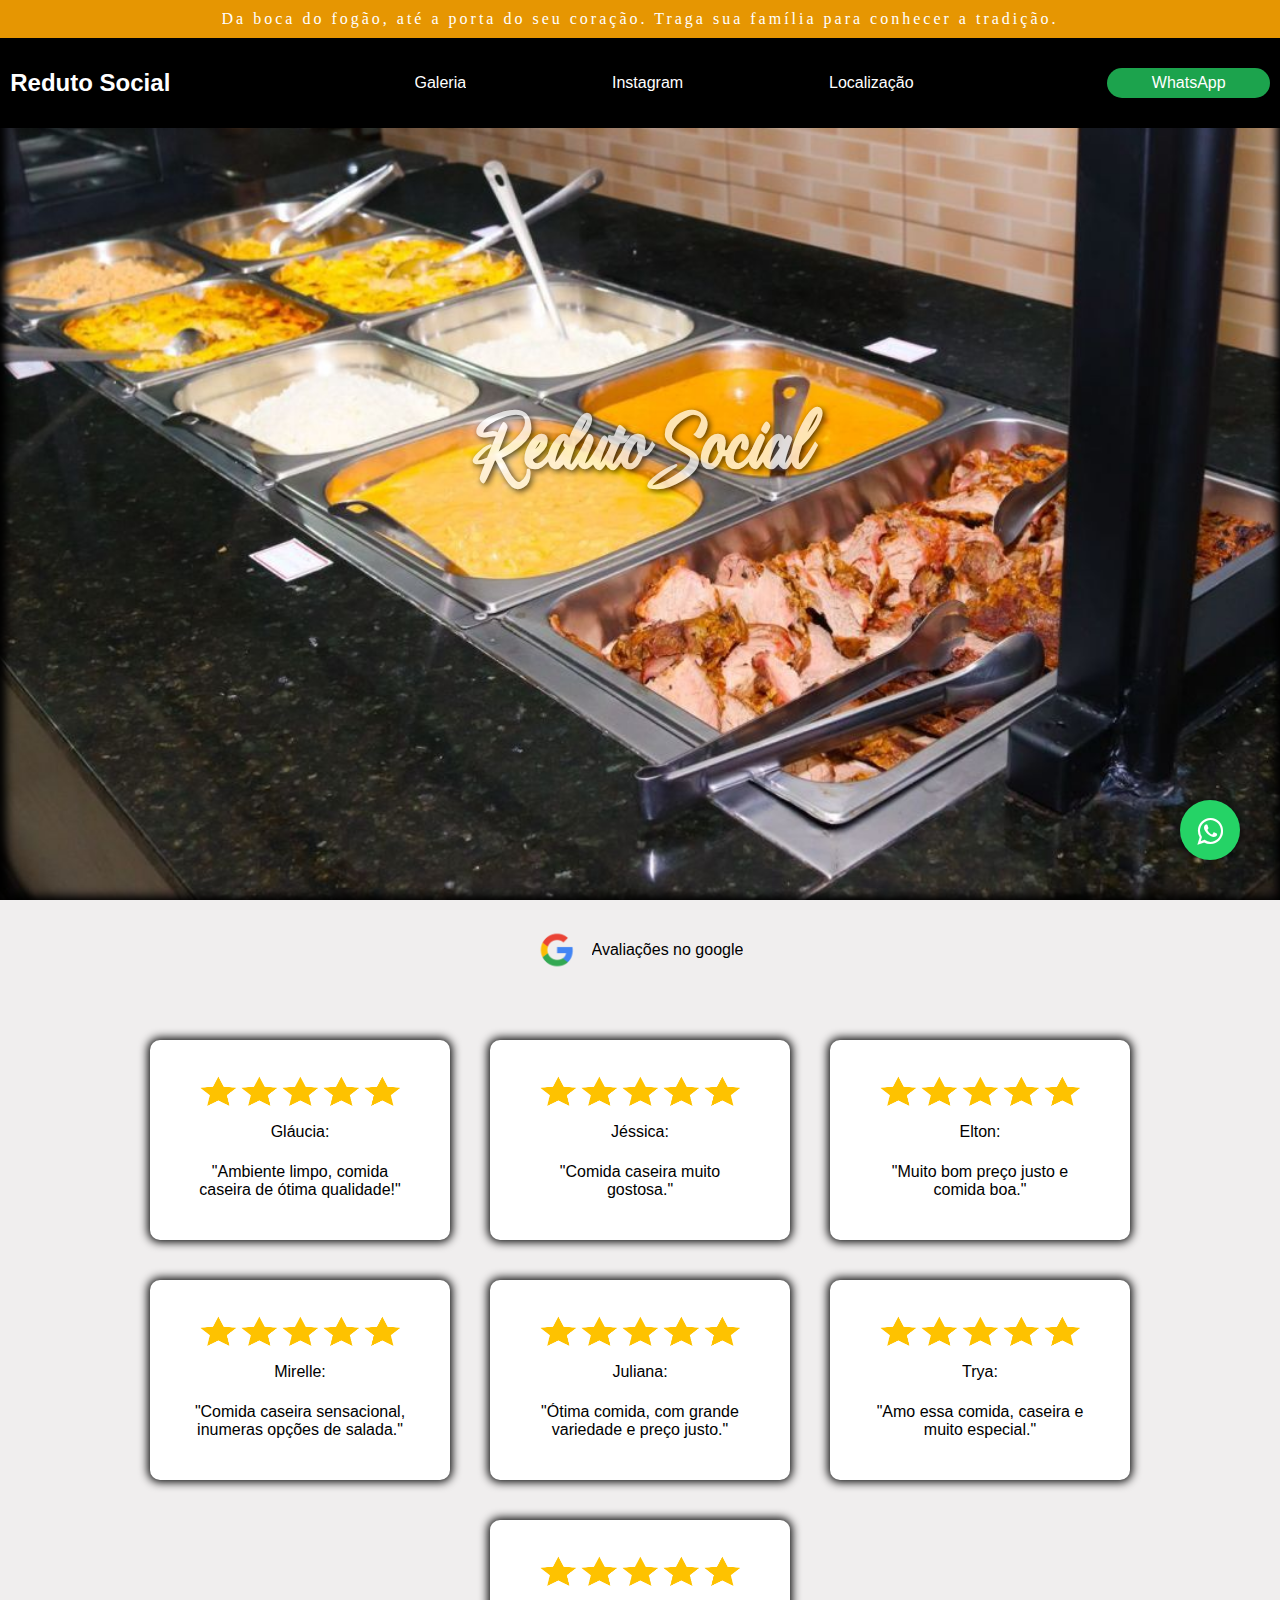
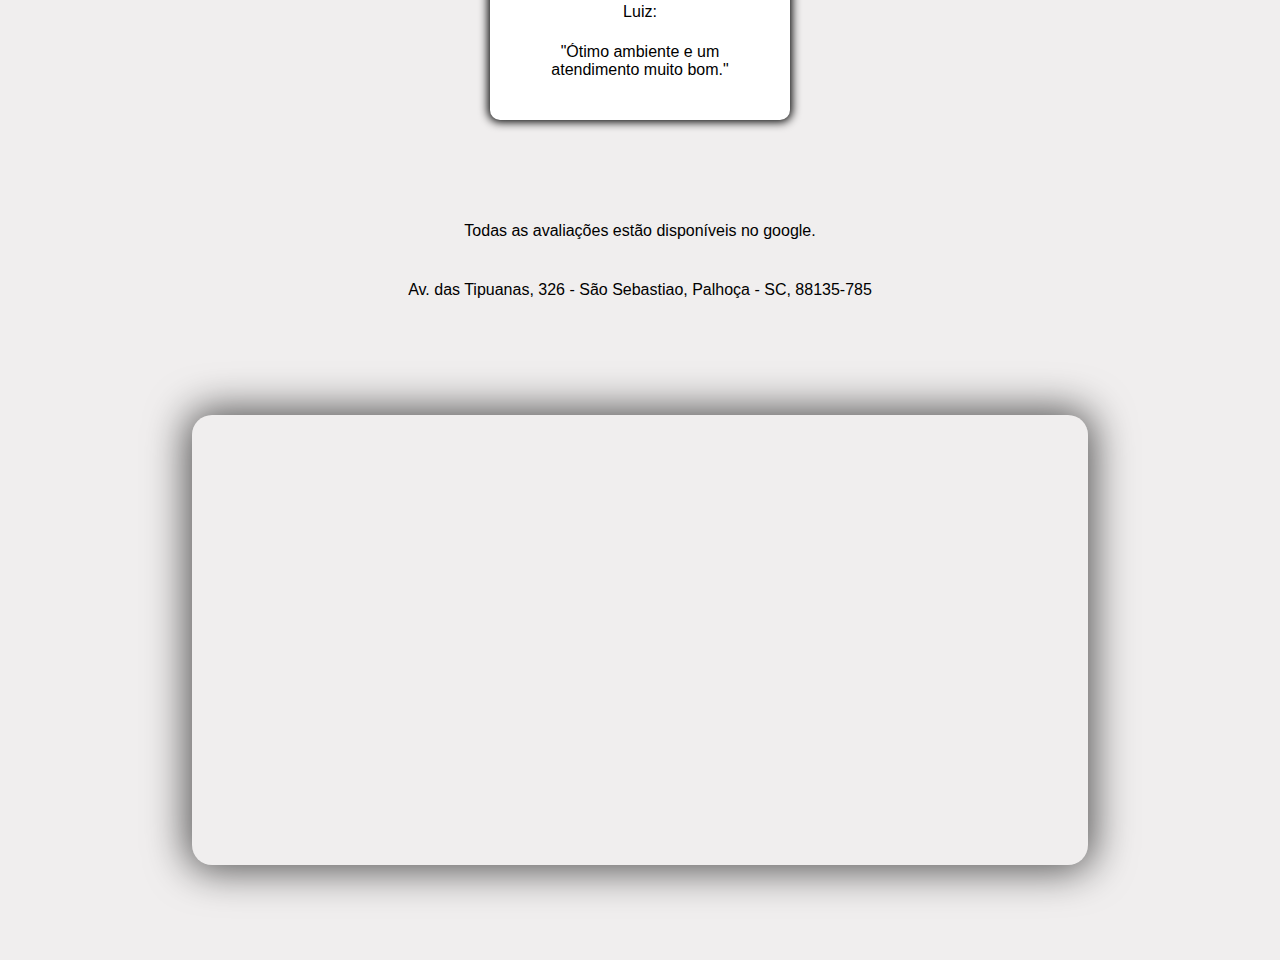
==== index.html @ 7470d426 "novas coisas e novos bugs" ====
<!DOCTYPE html>
<html>

<head>
  <meta charset='utf-8'>
  <meta http-equiv='X-UA-Compatible' content='IE=edge'>
  <title>Reduto Social</title>
  <meta name='viewport' content='width=device-width, initial-scale=1'>
  <link rel='stylesheet' type='text/css' media='screen' href='style.css'>
  <link rel="stylesheet" href="https://maxcdn.bootstrapcdn.com/font-awesome/4.5.0/css/font-awesome.min.css">
  <link rel="stylesheet" href="https://fontawesome.com/icons/bars?f=classic&s=solid">
  <link rel="icon" href="assets/img/iconReduto.svg">
</head>

<body>

  <header class="menu">
    <div class="slogan-menu">
      <h4>Da boca do fogão, até a porta do seu coração.
        Traga sua família para conhecer a tradição.</h4>
    </div>


    <div class="submenu">
      <div class="menu-titulo">
       
        <h2>Reduto Social</h2>
        
      </div>

    <div class="itens-submenu">
     

    
        <a href="galeria-html/galeria.html" target="_blank"> Galeria</a>
        <a href="https://www.instagram.com/redutosocial/" target="_blank">Instagram</a>
        <a href="#endereco">Localização</a>

        
      </div>
      <div class="menu-whatssap">

        <a href="https://wa.me/5548988147798?text=Ol%C3%A1,%20gostaria%20de%20tirar%20uma%20d%C3%BAvida!"
          target="_blank">WhatsApp</a>
      </div>
      <i class="button-mobile" onclick="abrirFechar()"><img class="iconmobile" src="assets/img/icon/openIcon.svg"/></i>
      
      
    </div>


  </header>

  <section class="principal">
    <div class="container">
      <div class="imagem img1">

      </div>
      <div class="imagem img2">

      </div>
      <div class="imagem img3">

      </div>
      <h1 class="titulo">Reduto Social</h1>
    </div>


  </section>

  <!-- 

  <section class="galeria">
    <span class="galeria-span">
      <p>Veja mais fotos do restaurante!</p>
      <a  target="_blank">Aprecie!</a>
    </span>
  </section> -->


  <section class="review-google">
    <div id="review-head">
      <img src="assets/img/google-png.png" />
      <p>Avaliações no google</p>
    </div>

    <div class="review-body">
      <div class="cards-review">
        <img src="assets/img/review-star.png" />
        <p>Gláucia:</p>
        <p>"Ambiente limpo, comida caseira de ótima qualidade!"</p>
      </div>
      <div class="cards-review ">
        <img src="assets/img/review-star.png" />
        <p>Jéssica:</p>
        <p>"Comida caseira muito gostosa."</p>
      </div>
      <div class="cards-review">
        <img src="assets/img/review-star.png" />
        <p>Elton:</p>
        <p>"Muito bom preço justo e comida boa."</p>
      </div>
      <div class="cards-review hide1">
        <img src="assets/img/review-star.png" />
        <p>Mirelle:</p>
        <p>"Comida caseira sensacional, inumeras opções de salada."</p>
      </div>
      <div class="cards-review hide1">
        <img src="assets/img/review-star.png" />
        <p>Juliana:</p>
        <p>"Ótima comida, com grande variedade e preço justo."</p>
      </div>
      <div class="cards-review hide1">
        <img src="assets/img/review-star.png" />
        <p>Trya:</p>
        <p>"Amo essa comida, caseira e muito especial."</p>
      </div>
      <div class="cards-review hide1">
        <img src="assets/img/review-star.png" />
        <p>Luiz:</p>
        <p>"Ótimo ambiente e um atendimento muito bom."</p>
      </div>


      <div class="final-text">
        <p>Todas as avaliações estão disponíveis no google.</p>
      </div>
    </div>


  </section>

  <section class="historia">
    <div>

    </div>
  </section>

  <section class="endereco" id="endereco">
    <div class="endereco-p">
      <p>
        Av. das Tipuanas, 326 - São Sebastiao, Palhoça - SC, 88135-785
      </p>
    </div>
    <div class="endereco-iframe">
      <iframe
        src="https://www.google.com/maps/embed?pb=!1m18!1m12!1m3!1d3534.414694293191!2d-48.6939512!3d-27.642638700000003!2m3!1f0!2f0!3f0!3m2!1i1024!2i768!4f13.1!3m3!1m2!1s0x95273518c581f595%3A0xc0bebc65e0d05183!2sReduto%20Social%20Restaurante!5e0!3m2!1spt-BR!2sbr!4v1718656804780!5m2!1spt-BR!2sbr"
        width="600" height="450" style="border:0;" allowfullscreen="" loading="lazy"
        referrerpolicy="no-referrer-when-downgrade"></iframe>
    </div>

  </section>


  <a href="https://wa.me/5548988147798?text=Ol%C3%A1,%20gostaria%20de%20tirar%20uma%20d%C3%BAvida!" class="float"
    target="_blank">
    <i class="fa fa-whatsapp my-float"></i>
  </a>

  <script src='script.js'></script>

</body>

</html>
---- style.css ----
* {
    padding: 0px;
    margin: 0px;
    list-style: none;
    text-decoration: none;
    font-family: Helvetica;
    box-sizing: border-box;
    /* overflow: hidden; */
    overflow-x: hidden;
}

@font-face {
    font-family: AntaraDistance;
    src: url(assets/font/aAntaraDistance.otf);
}

html {
    scroll-behavior: smooth;
}

a {
    text-decoration: none;
    color: white;
}

body {

    background-color: rgb(240, 238, 238);
}

/* MENU E OUTRAS COISAS DA PARTE SUPERIOR DO SITE */


.menu {
    animation: entrada1 350ms ease-in-out;
    width: 100%;
    display: flex;
    align-items: center;
    justify-content: center;
    align-content: center;
    flex-wrap: wrap;
    position: fixed;
    z-index: 100;
}



.menu>.slogan-menu {
    width: 100%;
    padding: 10px;
    text-align: center;
    background-color: rgb(230, 150, 2);
    display: flex;
    justify-content: center;
    z-index: 101;
}

.menu>.slogan-menu>h4 {
    color: white;
    font-family: 'Lucida Sans';
    font-weight: lighter;
    flex-wrap: nowrap;
    letter-spacing: 3px;
}

.menu>.submenu {
    display: flex;
    justify-content: space-between;
    width: 100%;
    align-items: center;
    color: white;
    padding: 15px 0;
    background-color: black;
}


.menu-titulo {
    display: flex;
    justify-content: center;
    align-items: center;
    flex-wrap: nowrap;
    width: 200px;
    z-index: 101;
    height: 60px;
    margin-right: 50px;
}

.itens-submenu>a {
    transition: 400ms;
    display: flex;
    /* justify-content: space-between; */
    margin: 0 -38px;
}

.itens-submenu>a:hover {
    transition: 400ms;
    color: rgb(230, 150, 2);
}

.itens-submenu {
    width: 60em;
    display: flex;
    align-items: center;
    justify-content: space-evenly;

}


li {
    cursor: pointer;
}

.menu-whatssap>a:hover {
    box-shadow: #25d366 0px 0px 10px;
    transition: 300ms ease-out;
}

.menu-whatssap > a {
    display: flex;
    justify-content: center;
    align-items: center;
    height: 30px;
    width: 400px;
    transition: 500ms ease-out;
    background-color: #1ca34d;
    border-radius: 20px;
}

.menu-whatssap {
    cursor: pointer;
    height: 60px;
    width: 200px;
    display: flex;
    justify-content: center;
    padding: 10px;
    align-items: center;
}


/* Parte mobile do nav-menu */
.button-mobile{
    display: none;
}

.mobile-list{
    display: none;
}

.mobile-titulo{
    display: none;
}


header {
    width: 100%;
    display: flex;
    align-items: center;
    justify-content: space-between;
    background-color: black;
} 



/* PARTE PRINCIPAL DE ENTRADA DO SITE*/
.imagem {
    box-shadow: inset 1px 1px 10px 5px black;
    display: inline;
    animation: alterar 16s infinite ease;
    background-repeat: no-repeat;
    background-size: cover;
    width: 100vw;
    height: 100%;
}

.img1 {

    background-image: url("assets/img/restaurantefoto2/fotofundo3.jpg");
}


.img2 {


    background-image: url("assets/img/restaurantefoto1/fotofundo2.jpg");
}


.img3 {


    background-image: url("assets/img/restaurantefoto1/fotofundo3.jpg");
}

.titulo {
    opacity: 0.7;
    filter: blur(0.70px);
    text-shadow: 2px 2px 6px black;
    font-size: 85px;
    color: white;
    width: 100%;
    align-items: center;
    position: absolute;
    display: flex;
    justify-content: center;
    height: 100vh;
    z-index: 1;
    font-family: AntaraDistance;
}

.principal {
    overflow: hidden;
    animation: entrada1 400ms ease;
    width: 600%;
    height: 100vh;
}

.container {
    overflow: hidden;
    display: flex;
    width: 100%;
    height: 100%;
}

/* PARTE DE AVALIACAO DO GOOGLE */
#review-head {
    height: 100px;
    width: 100vw;
    display: flex;
    justify-content: center;
    align-items: center;
}

#review-head>img {
    margin-right: 15px;
    width: 40px;
    height: 40px;
}


.cards-review {
    align-items: center;
    justify-content: center;
    display: flex;
    flex-wrap: wrap;
    width: 300px;
    height: 200px;
    font-family: 'Lucida Sans';
    border-radius: 10px;
    padding: 30px;
    box-shadow: 0px 0px 10px 2px black;
    margin: 20px;
    overflow-y: hidden;
    background-color: white;
}

.cards-review>p {
    text-align: center;
    display: flex;
    align-items: center;
    justify-content: center;
    align-content: center;
    margin: 5px;
}

.cards-review>img {

    width: 200px;
    height: 30px;
    display: block;
}

.review-body {
    overflow-y: hidden;
    width: 100vw;
    padding: 20px;
    height: 100%;
    display: flex;
    font-weight: lighter;
    flex: 1 1 200px;
    flex-wrap: wrap;
    justify-content: center;
    align-items: center;
}

.review-google {
    overflow-y: hidden;
    display: flex;
    animation: entrada1 350ms ease-in;
    width: 100vw;
    height: 100%;
    flex-wrap: wrap;
}


.final-text {
    display: flex;
    width: 100%;
    height: 100px;
    position: relative;
    justify-content: center;
    align-items: end;
}


/* sessão da galeria de fotos */

.galeria {
    animation: entrada1 350ms ease-in;
    width: 100%;
    height: 400px;
    display: flex;
    justify-items: center;
    align-items: center;

}

.galeria-span {
    display: grid;
    justify-content: center;
    align-items: center;
    align-content: center;
    width: 100%;
    height: 100px;
}

.galeria-span>a {
    display: flex;
    justify-content: center;
    background-color: orange;
    border-radius: 20px;
    width: 130px;
    height: 35px;
    top: 10px;
    left: 50px;
    position: relative;
    align-items: center;
    text-decoration: none;
    outline: 0;
    color: white;
    transition: 700ms;
    font-size: 22px;
}

.galeria-span>a:hover {
    transition: 400ms;
    box-shadow: 2px 2px 5px 1px black;

}

/* Endereço do site */


.endereco {
    animation: entrada1 350ms ease-in;
    overflow-y: hidden;
    width: 100vw;
    height: 700px;
    display: flex;
    justify-content: center;
    align-items: center;
    flex-wrap: wrap;
}

.endereco-iframe {
    display: flex;
    width: 100%;
    height: 600px;
    justify-content: center;
    align-items: center;
}

.endereco-iframe>iframe {
    width: 70%;

    box-shadow: 0px 0px 40px 5px rgba(0, 0, 0, 0.664);
    border-radius: 20px;
}

/* Botão whatsapp para redirecionar */

.float {
    position: fixed;
    width: 60px;
    height: 60px;
    bottom: 40px;
    right: 40px;
    background-color: #25d366;
    color: #FFFF;
    border-radius: 50px;
    text-align: center;
    font-size: 30px;
    box-shadow: 2px 2px 8px #00000085;
    z-index: 10;
    transition: 600ms;
}

.my-float {
    margin-top: 16px;
}

.float:hover {
    transition: 400ms;
    transform: scale(1.10);
    box-shadow: 2px 2px 4px 1px #1ca34d;
}

/* ANIMACAO DE ENTRADA DO SITE */
@keyframes entrada1 {
    0% {
        transform: translateY(90px);
        opacity: 0;
    }

    100% {
        transform: translateY(0px);
        opacity: 1;
    }
}


@keyframes alterar {
    25% {
        transform: translateX(0);
    }

    30% {
        transform: translateX(-100%);
    }

    50% {
        transform: translateX(-100%);
    }

    55% {
        transform: translateX(-200%);
    }

    75% {
        transform: translateX(-200%);
    }

    80% {
        transform: translateX(0);
    }

    100% {
        transform: translateX(0);
    }
}

@media screen and (min-width: 1350px) {
    .principal {

        width: 100%;
        height: 500px;
        position: relative;
    }

    .container {
        box-shadow: inset 1px 1px 10px 5px black;
        display: flex;
        height: 500px;
        width: 100%;
        position: relative;

    }


    .imagem {
        box-shadow: inset 0px 0px 0px 0px black;
        width: 100%;
        animation: alterar 0s infinite ease;
        background-size: auto;
        height: 300%;
    }

    .titulo {
        font-family: AntaraDistance;
        height: 500px;
        width: 100%;
        font-size: 100px;
        position: absolute;
        align-items: center;
        display: flex;
        justify-content: center;


    }
}


@media screen and (max-width: 768px) {

    .menu-titulo {
        width: 100%
    }

    .button-mobile{
        display: block;
        background-color: black;
    

    }
    .hide1 {
        display: none;
    }

    .itens-submenu{
        flex-direction: column;
        align-items: center;
        justify-content: center;
        width: 80%;
        height: 100vh;
        position: fixed;
        bottom: 0;
        right: -300%;
        z-index: 100;
        background-color: black;
        transition: all 0.4s ease-out;
        box-shadow: 0 0 20px black;
    }
    

    .itens-submenu > a{
        margin: 40px 0;
        align-items: center;
        width: 100%;
        justify-content: center;
        font-size: 20px;
    }
    .button-mobile{
        z-index: 101;
    }
    .mobile-titulo{
        margin-bottom: 100px;

        display: flex;
    }
    .open{ 
        right: 0;
        display: flex;
    }


    .titulo{
        font-size: 80px;
        height: 125%;
        width: 100%;
        
    }

}
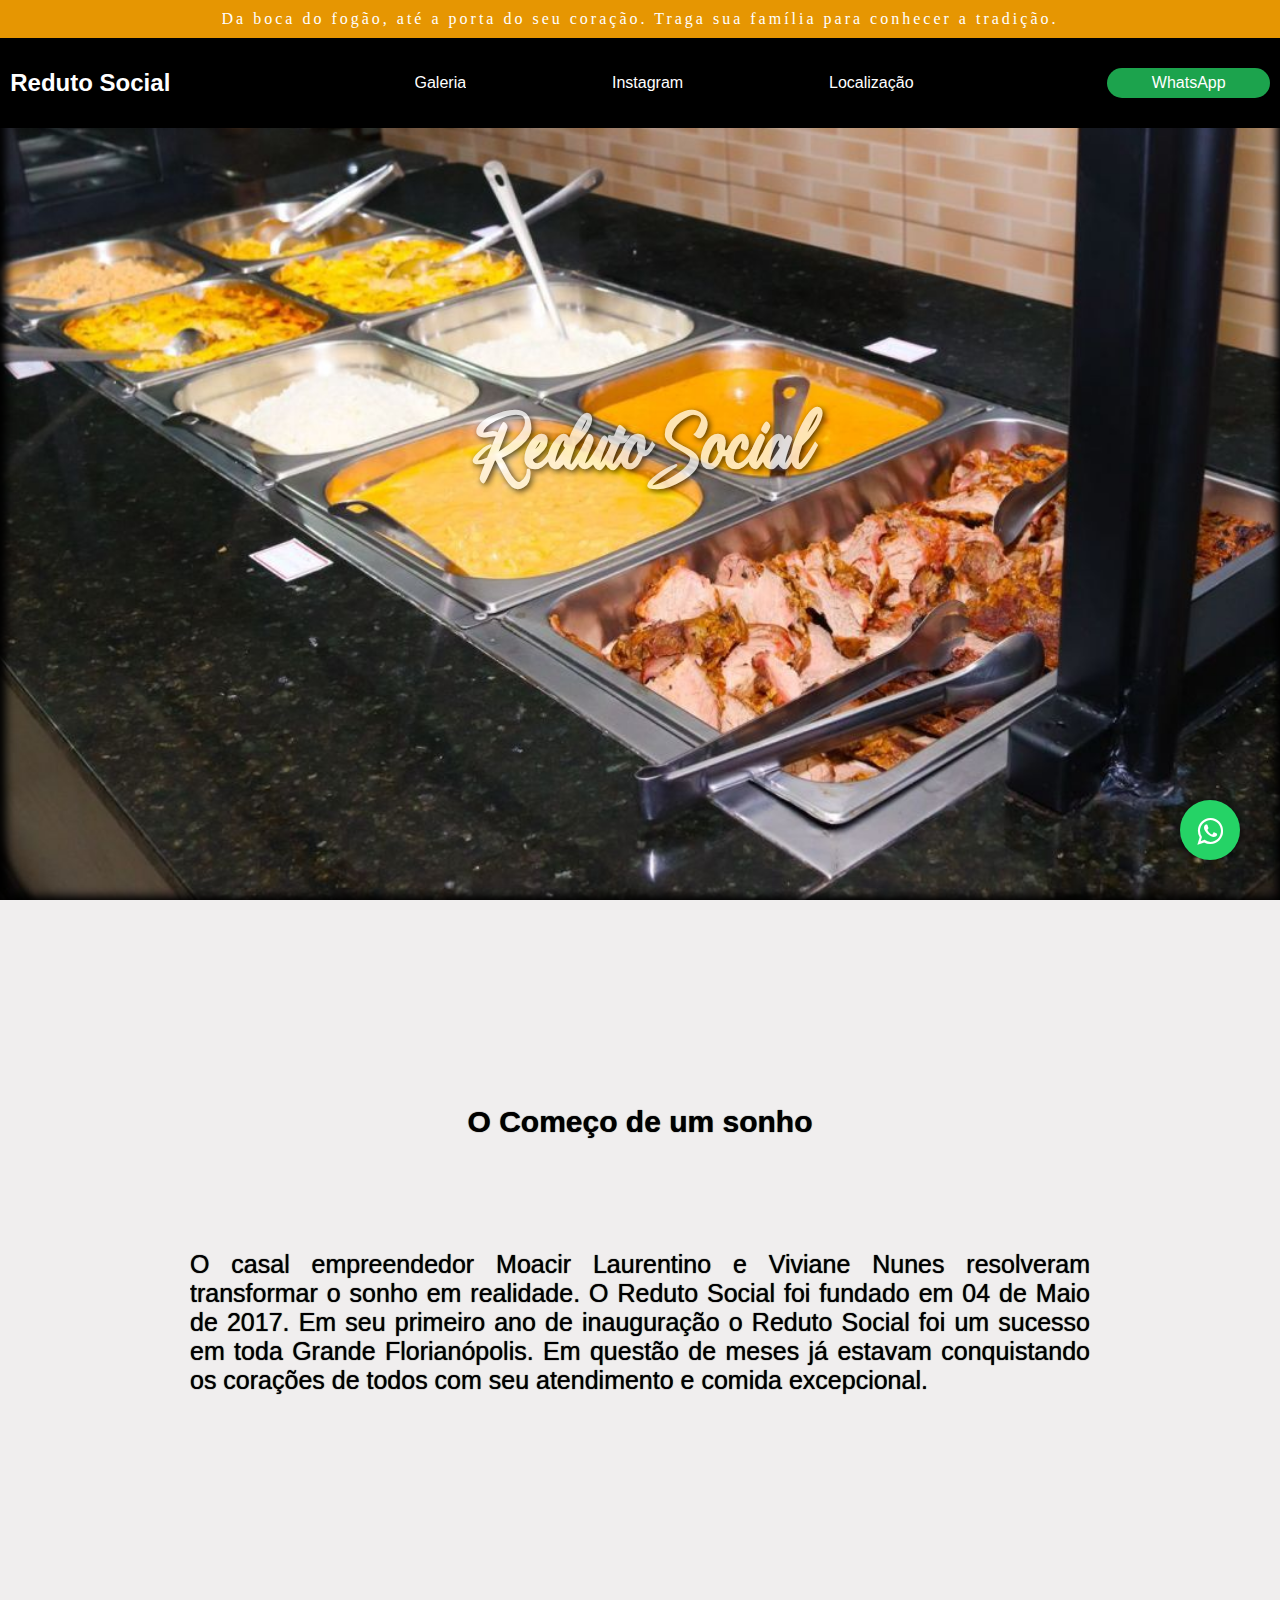
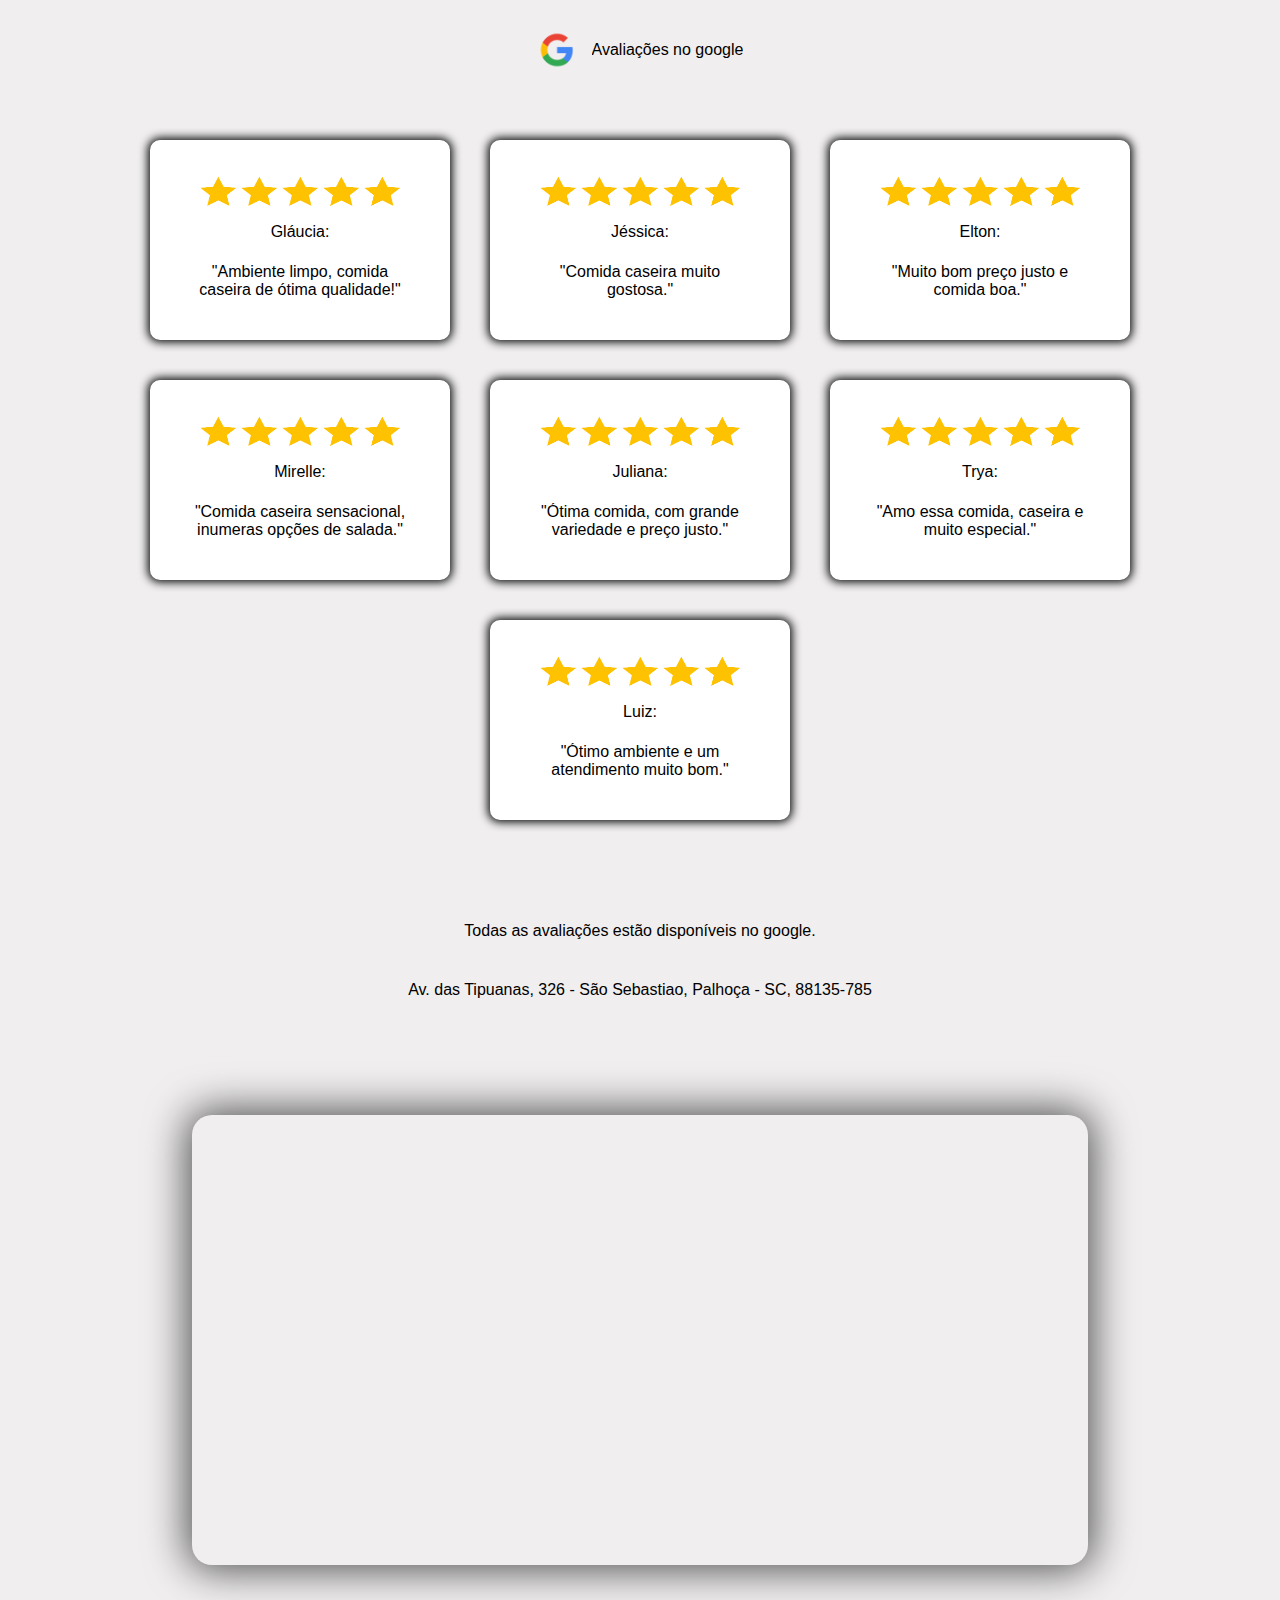
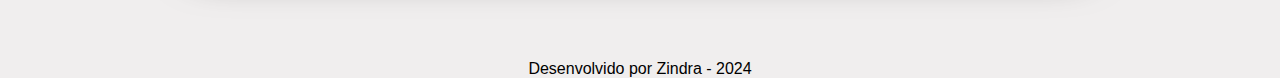
==== commit f75cdc58: "Sessão historia adicionado falta algumas correções" ====
--- a/index.html
+++ b/index.html
@@ -28,23 +28,29 @@
         
       </div>
 
-    <div class="itens-submenu">
+      <div class="itens-submenu">
      
 
     
         <a href="galeria-html/galeria.html" target="_blank"> Galeria</a>
-        <a href="https://www.instagram.com/redutosocial/" target="_blank">Instagram</a>
-        <a href="#endereco">Localização</a>
+        <a  href="https://www.instagram.com/redutosocial/" target="_blank">Instagram</a>
+        <a  href="#endereco" id="localizacao">Localização</a>
 
         
       </div>
-      <div class="menu-whatssap">
+      <div class="menu-whatsapp">
 
         <a href="https://wa.me/5548988147798?text=Ol%C3%A1,%20gostaria%20de%20tirar%20uma%20d%C3%BAvida!"
           target="_blank">WhatsApp</a>
       </div>
-      <i class="button-mobile" onclick="abrirFechar()"><img class="iconmobile" src="assets/img/icon/openIcon.svg"/></i>
+
       
+      <div class="teste">
+        <span class="barra"></span>
+        <span class="barra"></span>
+        <span class="barra"></span>
+      </div>
+
       
     </div>
 
@@ -68,14 +74,18 @@
 
   </section>
 
-  <!-- 
+  <section class="historia">
+    <div class="container_historia">
+      <h2>O Começo de um sonho</h2>
+      <p class="historia_principal">O casal empreendedor Moacir Laurentino e Viviane Nunes resolveram transformar o sonho em realidade. O Reduto Social foi fundado em 04 de Maio de 2017. Em seu primeiro ano de inauguração o Reduto Social foi um sucesso em toda Grande Florianópolis. Em questão de meses já estavam conquistando os corações de todos com seu atendimento e comida excepcional.</p>
+    </div>
 
-  <section class="galeria">
-    <span class="galeria-span">
-      <p>Veja mais fotos do restaurante!</p>
-      <a  target="_blank">Aprecie!</a>
-    </span>
-  </section> -->
+    <div class="historia_celular">
+      <h2>O Começo de um sonho</h2>
+      <p class="historia_principal">Fundado em 04 de Maio em 2017 pelo casal Moacir Laforurentino e Viviane Nunes. O Reduto Social no seu primeiro ano já estava conquistando os corações de todos com seu atendimento e comida excepcional!</p>
+    </div>
+  </section>
+
 
 
   <section class="review-google">
@@ -130,12 +140,6 @@
 
   </section>
 
-  <section class="historia">
-    <div>
-
-    </div>
-  </section>
-
   <section class="endereco" id="endereco">
     <div class="endereco-p">
       <p>
@@ -157,7 +161,15 @@
     <i class="fa fa-whatsapp my-float"></i>
   </a>
 
+
+  <footer style="width: 100%; display: flex; justify-content: center; align-items: center;">
+    <label>Desenvolvido por Zindra - 2024</label>
+  </footer>
+
   <script src='script.js'></script>
+
+
+
 
 </body>
 
--- a/style.css
+++ b/style.css
@@ -16,6 +16,7 @@
 
 html {
     scroll-behavior: smooth;
+    -webkit-tap-highlight-color: transparent;
 }
 
 a {
@@ -110,12 +111,12 @@
     cursor: pointer;
 }
 
-.menu-whatssap>a:hover {
+.menu-whatsapp>a:hover {
     box-shadow: #25d366 0px 0px 10px;
     transition: 300ms ease-out;
 }
 
-.menu-whatssap > a {
+.menu-whatsapp > a {
     display: flex;
     justify-content: center;
     align-items: center;
@@ -126,7 +127,7 @@
     border-radius: 20px;
 }
 
-.menu-whatssap {
+.menu-whatsapp {
     cursor: pointer;
     height: 60px;
     width: 200px;
@@ -138,9 +139,6 @@
 
 
 /* Parte mobile do nav-menu */
-.button-mobile{
-    display: none;
-}
 
 .mobile-list{
     display: none;
@@ -149,6 +147,32 @@
 .mobile-titulo{
     display: none;
 }
+
+.teste{
+    cursor: pointer;
+    position: relative;
+    width: 70%;
+    outline: none;
+    text-decoration: none;
+    align-items: center;
+    display: none;
+    align-content: center;
+    height: 100%;
+    z-index: 115;
+    padding: 2px;
+}
+.barra{
+    display: block;
+    width: 35px;
+    height: 4px;
+    margin: 5px auto;
+    -webkit-transition: all 0.3s ease-in-out;
+    transition: all 0.3s ease-in-out;
+    background-color: white;
+    z-index: 105;
+
+}
+
 
 
 header {
@@ -404,6 +428,57 @@
     box-shadow: 2px 2px 4px 1px #1ca34d;
 }
 
+
+/* Historia do site */
+
+.historia{
+    display: flex;
+    width: 100vw;
+    justify-content: center;
+    align-items: center;
+    flex-wrap: nowrap;
+    height: 700px;
+}
+
+.historia_celular{
+    padding: 50px;
+    display: none;
+    font-size: 25px;
+    text-align: justify;
+    text-shadow: 0 0px 1px black;
+    border-radius: 40px;
+    width: 1000px;
+    justify-content: center;
+    align-items: center;
+    flex-wrap: wrap;
+    height: 500px;
+}
+
+.container_historia{
+    padding: 50px;
+    display: flex;
+    font-size: 25px;
+    text-align: justify;
+    text-shadow: 0 0px 1px black;
+    border-radius: 40px;
+    width: 1000px;
+    justify-content: center;
+    align-items: center;
+    flex-wrap: wrap;
+    height: 500px;
+  
+}
+
+
+.historia_celular > h2{
+    font-size: 30px;
+}
+
+.container_historia > h2{
+    font-size: 30px;
+}
+
+
 /* ANIMACAO DE ENTRADA DO SITE */
 @keyframes entrada1 {
     0% {
@@ -489,17 +564,56 @@
 }
 
 
+@media screen and (max-height: 575px){
+    .itens-submenu{
+        top:64px;
+    }
+}
+
+
 @media screen and (max-width: 768px) {
+
+    .historia_celular{
+         display: flex;
+    }
+
+    .container_historia{
+        display: none;
+    }
 
     .menu-titulo {
         width: 100%
     }
-
-    .button-mobile{
+    .menu-whatsapp{
+        width: 100%;
+        
+
+    }
+    .teste{
         display: block;
-        background-color: black;
-    
-
+    }
+
+    .teste.active .barra:nth-child(1) {
+        opacity: 0;
+        z-index: 110;
+    }
+
+    .teste.active .barra:nth-child(2) {
+        transform: translateY(5px) rotate(45deg);
+        z-index: 110;
+        background-color: rgb(230, 150, 2);
+    }
+
+    .teste.active .barra:nth-child(3) {
+        transform: translateY(-5px) rotate(-45deg);
+        background-color: rgb(230, 150, 2)
+    }
+
+
+    .menu-whatsapp> a{
+        width: 400px;
+        height: 50px;
+        font-size: 30px;
     }
     .hide1 {
         display: none;
@@ -526,10 +640,7 @@
         align-items: center;
         width: 100%;
         justify-content: center;
-        font-size: 20px;
-    }
-    .button-mobile{
-        z-index: 101;
+        font-size: 30px;
     }
     .mobile-titulo{
         margin-bottom: 100px;
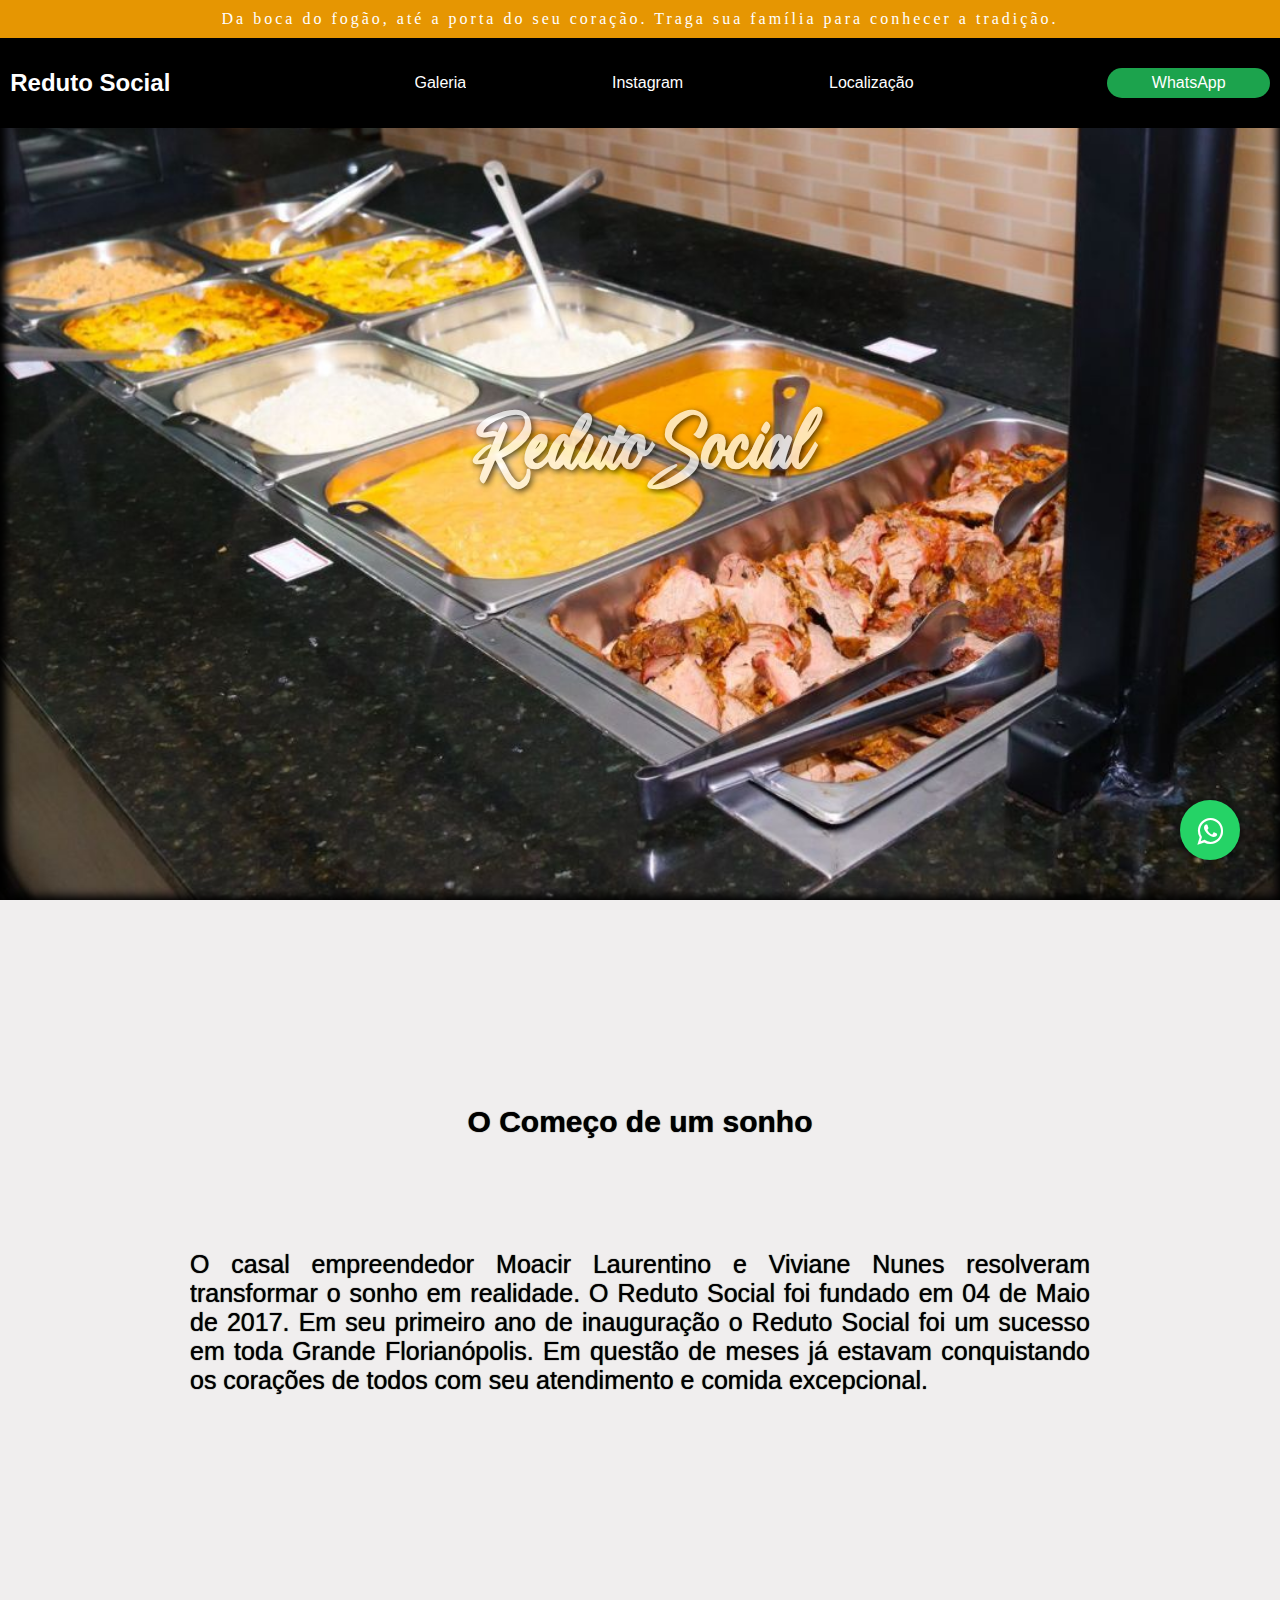
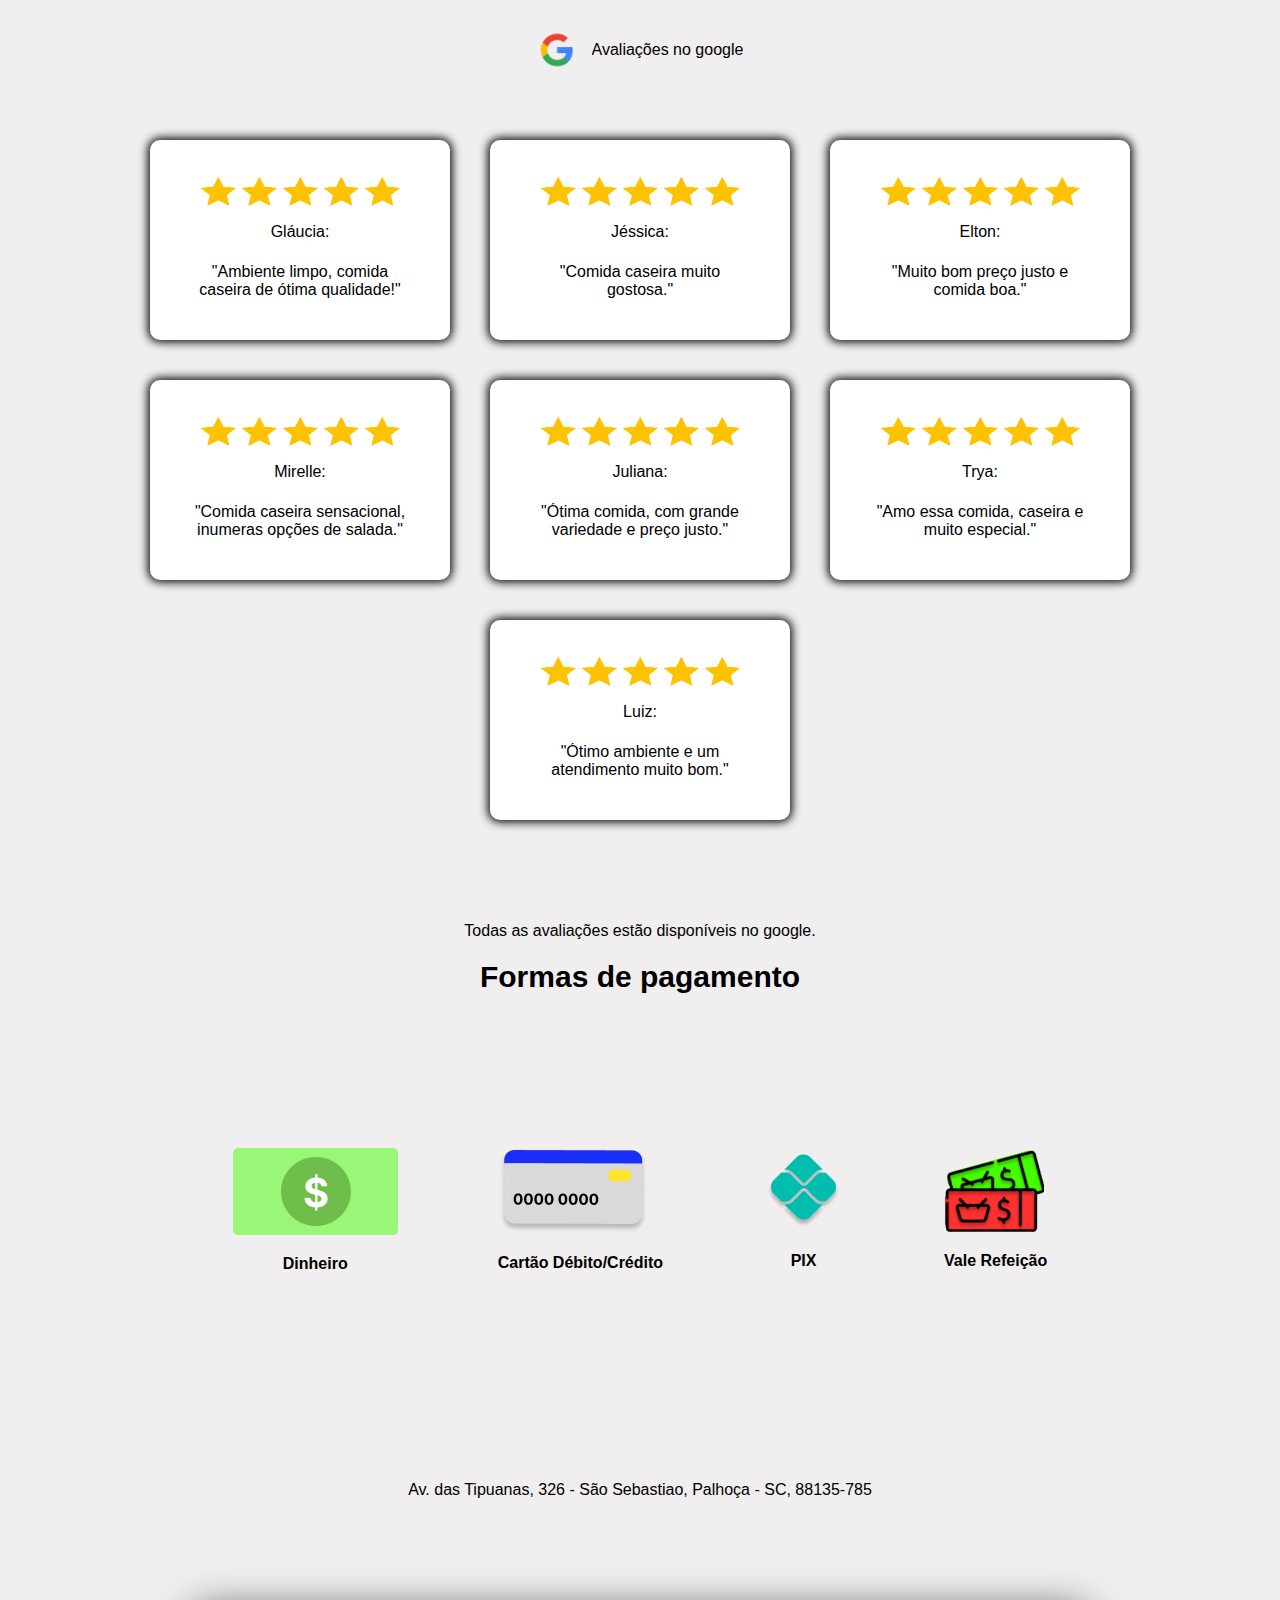
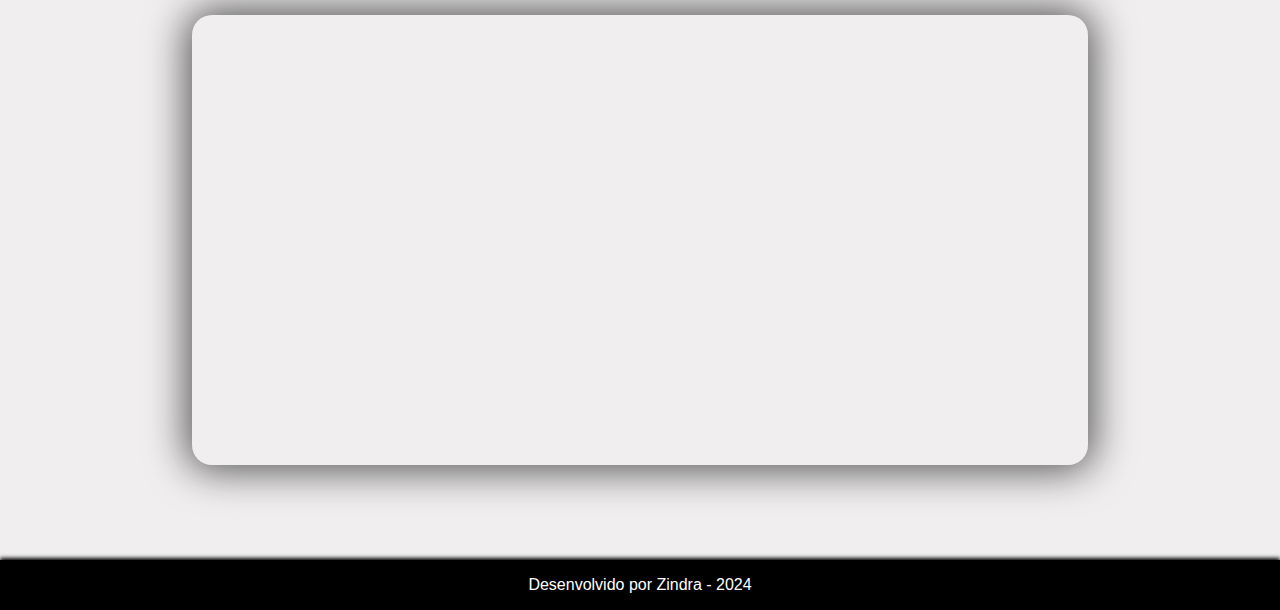
==== commit ef45ba5f: "Melhorias no estilo do site, correções de responsividade e fotos novas" ====
--- a/index.html
+++ b/index.html
@@ -140,6 +140,30 @@
 
   </section>
 
+
+<section class="pagamento">
+  <h2>Formas de pagamento</h2>
+  <div class="containerPagamento">
+      <div class="Dinheiro pag">
+        <img src="assets/img/dinheiro.png">
+        <p>Dinheiro</p>
+      </div>
+      <div class="Cartao pag">
+        <img src="assets/img/cartao.png">
+        <p>Cartão Débito/Crédito</p>
+      </div>
+      <div class="pix pag">
+        <img src="assets/img/pix.png">
+        <p>PIX</p>
+      </div>
+      <div class="valerefeicao pag">
+        <img src="assets/img/vale.png" style="width: 100px;">
+        <p>Vale Refeição</p>
+      </div>
+  </div>
+
+</section>
+
   <section class="endereco" id="endereco">
     <div class="endereco-p">
       <p>
@@ -162,7 +186,7 @@
   </a>
 
 
-  <footer style="width: 100%; display: flex; justify-content: center; align-items: center;">
+  <footer>
     <label>Desenvolvido por Zindra - 2024</label>
   </footer>
 
--- a/style.css
+++ b/style.css
@@ -71,7 +71,7 @@
     align-items: center;
     color: white;
     padding: 15px 0;
-    background-color: black;
+    /* background-color: black; */
 }
 
 
@@ -116,7 +116,7 @@
     transition: 300ms ease-out;
 }
 
-.menu-whatsapp > a {
+.menu-whatsapp>a {
     display: flex;
     justify-content: center;
     align-items: center;
@@ -140,15 +140,15 @@
 
 /* Parte mobile do nav-menu */
 
-.mobile-list{
+.mobile-list {
     display: none;
 }
 
-.mobile-titulo{
+.mobile-titulo {
     display: none;
 }
 
-.teste{
+.teste {
     cursor: pointer;
     position: relative;
     width: 70%;
@@ -161,7 +161,8 @@
     z-index: 115;
     padding: 2px;
 }
-.barra{
+
+.barra {
     display: block;
     width: 35px;
     height: 4px;
@@ -181,7 +182,18 @@
     align-items: center;
     justify-content: space-between;
     background-color: black;
-} 
+}
+
+
+/* Scroll animação  fundo transparente*/
+.ativarFundo {
+    
+    transition: ease-in-out;
+    background: rgba(68, 68, 68, 0.486);
+    backdrop-filter: blur(10px);
+
+
+}
 
 
 
@@ -212,7 +224,7 @@
 .img3 {
 
 
-    background-image: url("assets/img/restaurantefoto1/fotofundo3.jpg");
+    background-image: url("assets/img/restaurantefoto1/fotobuffet.jpg");
 }
 
 .titulo {
@@ -428,19 +440,75 @@
     box-shadow: 2px 2px 4px 1px #1ca34d;
 }
 
+/* Forma de pagamento */
+
+.pagamento {
+    width: 100vw;
+    position: relative;
+    height: 500px;
+    display: flex;
+    justify-content: center;
+    align-items: center;
+    flex-wrap: nowrap;
+    animation: entrada1 350ms ease-in;
+
+}
+
+.containerPagamento {
+    display: flex;
+    justify-content: center;
+    position: relative;
+    align-items: center;
+    width: 100%;
+
+}
+
+.pag>p {
+    width: 100%;
+    display: flex;
+    align-items: center;
+    justify-content: center;
+    font-weight: bold;
+}
+
+.pag {
+    margin: 50px;
+    display: grid;
+    justify-content: center;
+    align-items: center;
+}
+
+.pag>img {
+    margin-bottom: 20px;
+}
+
+
+.pagamento>h2 {
+    width: 100%;
+    height: 100%;
+    position: absolute;
+    display: flex;
+    align-items: baseline;
+    justify-content: center;
+    font-weight: bold;
+    font-size: 30px;
+}
 
 /* Historia do site */
 
-.historia{
+.historia {
     display: flex;
     width: 100vw;
     justify-content: center;
     align-items: center;
     flex-wrap: nowrap;
     height: 700px;
-}
-
-.historia_celular{
+    animation: entrada1 350ms ease-in;
+}
+
+/* Parte historia do site */
+
+.historia_celular {
     padding: 50px;
     display: none;
     font-size: 25px;
@@ -452,9 +520,10 @@
     align-items: center;
     flex-wrap: wrap;
     height: 500px;
-}
-
-.container_historia{
+    animation: entrada1 350ms ease-in;
+}
+
+.container_historia {
     padding: 50px;
     display: flex;
     font-size: 25px;
@@ -466,16 +535,27 @@
     align-items: center;
     flex-wrap: wrap;
     height: 500px;
-  
-}
-
-
-.historia_celular > h2{
+
+}
+
+.historia_celular>h2 {
     font-size: 30px;
 }
 
-.container_historia > h2{
+.container_historia>h2 {
     font-size: 30px;
+}
+
+
+footer {
+    width: 100%;
+    display: flex;
+    justify-content: center;
+    align-items: center;
+    height: 50px;
+    background-color: black;
+    color: white;
+    box-shadow: 0px -2px 4px black;
 }
 
 
@@ -525,16 +605,16 @@
 
 @media screen and (min-width: 1350px) {
     .principal {
-
+        margin-top: 115px;
         width: 100%;
-        height: 500px;
+        height: 600px;
         position: relative;
     }
 
     .container {
         box-shadow: inset 1px 1px 10px 5px black;
         display: flex;
-        height: 500px;
+        /* height: 500px; */
         width: 100%;
         position: relative;
 
@@ -564,32 +644,52 @@
 }
 
 
-@media screen and (max-height: 575px){
-    .itens-submenu{
-        top:64px;
+@media screen and (max-height: 575px) {
+    .itens-submenu {
+        top: 64px;
     }
 }
 
 
 @media screen and (max-width: 768px) {
 
-    .historia_celular{
-         display: flex;
-    }
-
-    .container_historia{
+
+    .pagamento {
+        flex-wrap: wrap;
+        height: 900px;
+    }
+
+    .containerPagamento > div{
+        margin: 20px;
+        height: 100%;
+        flex-wrap: wrap;
+        display: flex;
+        width: 100%;
+    }
+
+    .containerPagamento{
+        flex-wrap: wrap;
+    }
+    
+    .historia_celular {
+        display: flex;
+    }
+
+    .container_historia {
         display: none;
     }
 
     .menu-titulo {
         width: 100%
     }
-    .menu-whatsapp{
+
+    .menu-whatsapp {
         width: 100%;
-        
-
-    }
-    .teste{
+
+
+    }
+
+    .teste {
         display: block;
     }
 
@@ -610,16 +710,17 @@
     }
 
 
-    .menu-whatsapp> a{
+    .menu-whatsapp>a {
         width: 400px;
         height: 50px;
         font-size: 30px;
     }
+
     .hide1 {
         display: none;
     }
 
-    .itens-submenu{
+    .itens-submenu {
         flex-direction: column;
         align-items: center;
         justify-content: center;
@@ -633,31 +734,33 @@
         transition: all 0.4s ease-out;
         box-shadow: 0 0 20px black;
     }
-    
-
-    .itens-submenu > a{
+
+
+    .itens-submenu>a {
         margin: 40px 0;
         align-items: center;
         width: 100%;
         justify-content: center;
         font-size: 30px;
     }
-    .mobile-titulo{
+
+    .mobile-titulo {
         margin-bottom: 100px;
 
         display: flex;
     }
-    .open{ 
+
+    .open {
         right: 0;
         display: flex;
     }
 
 
-    .titulo{
+    .titulo {
         font-size: 80px;
         height: 125%;
         width: 100%;
-        
+
     }
 
 }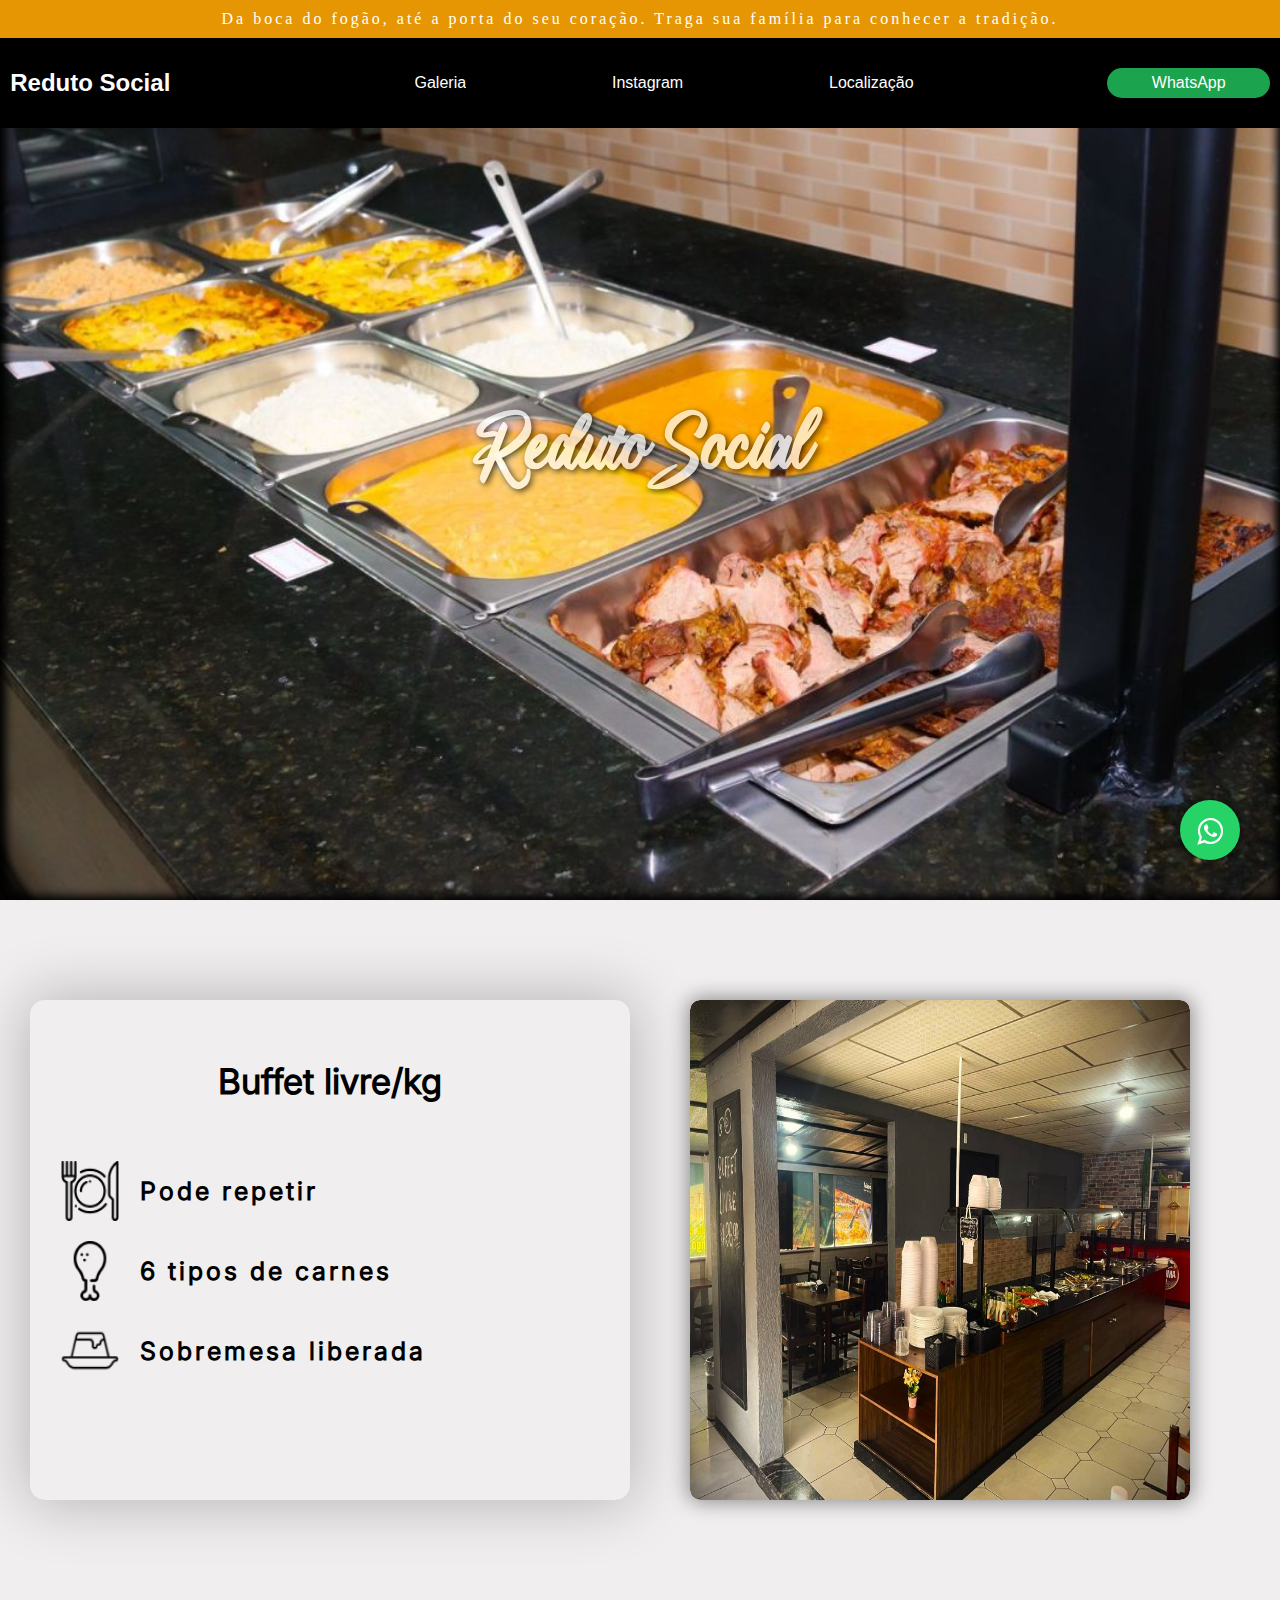
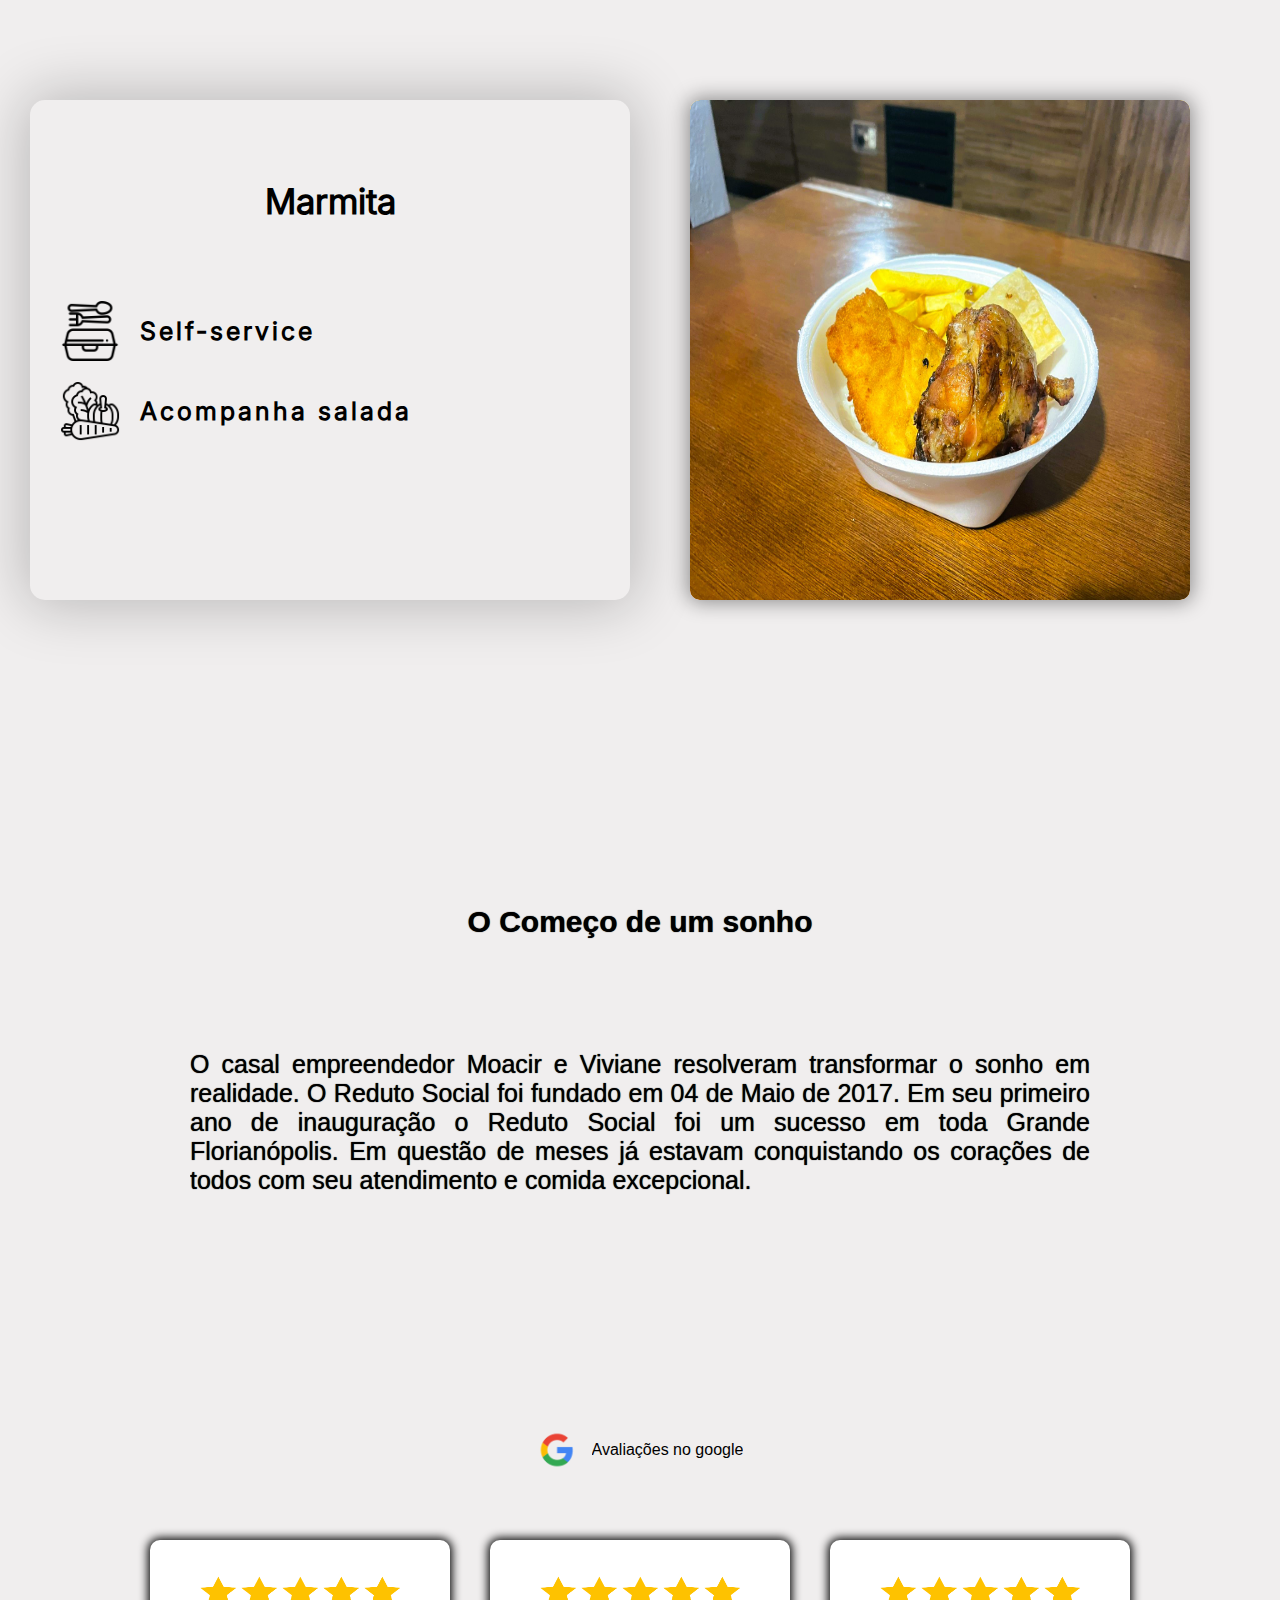
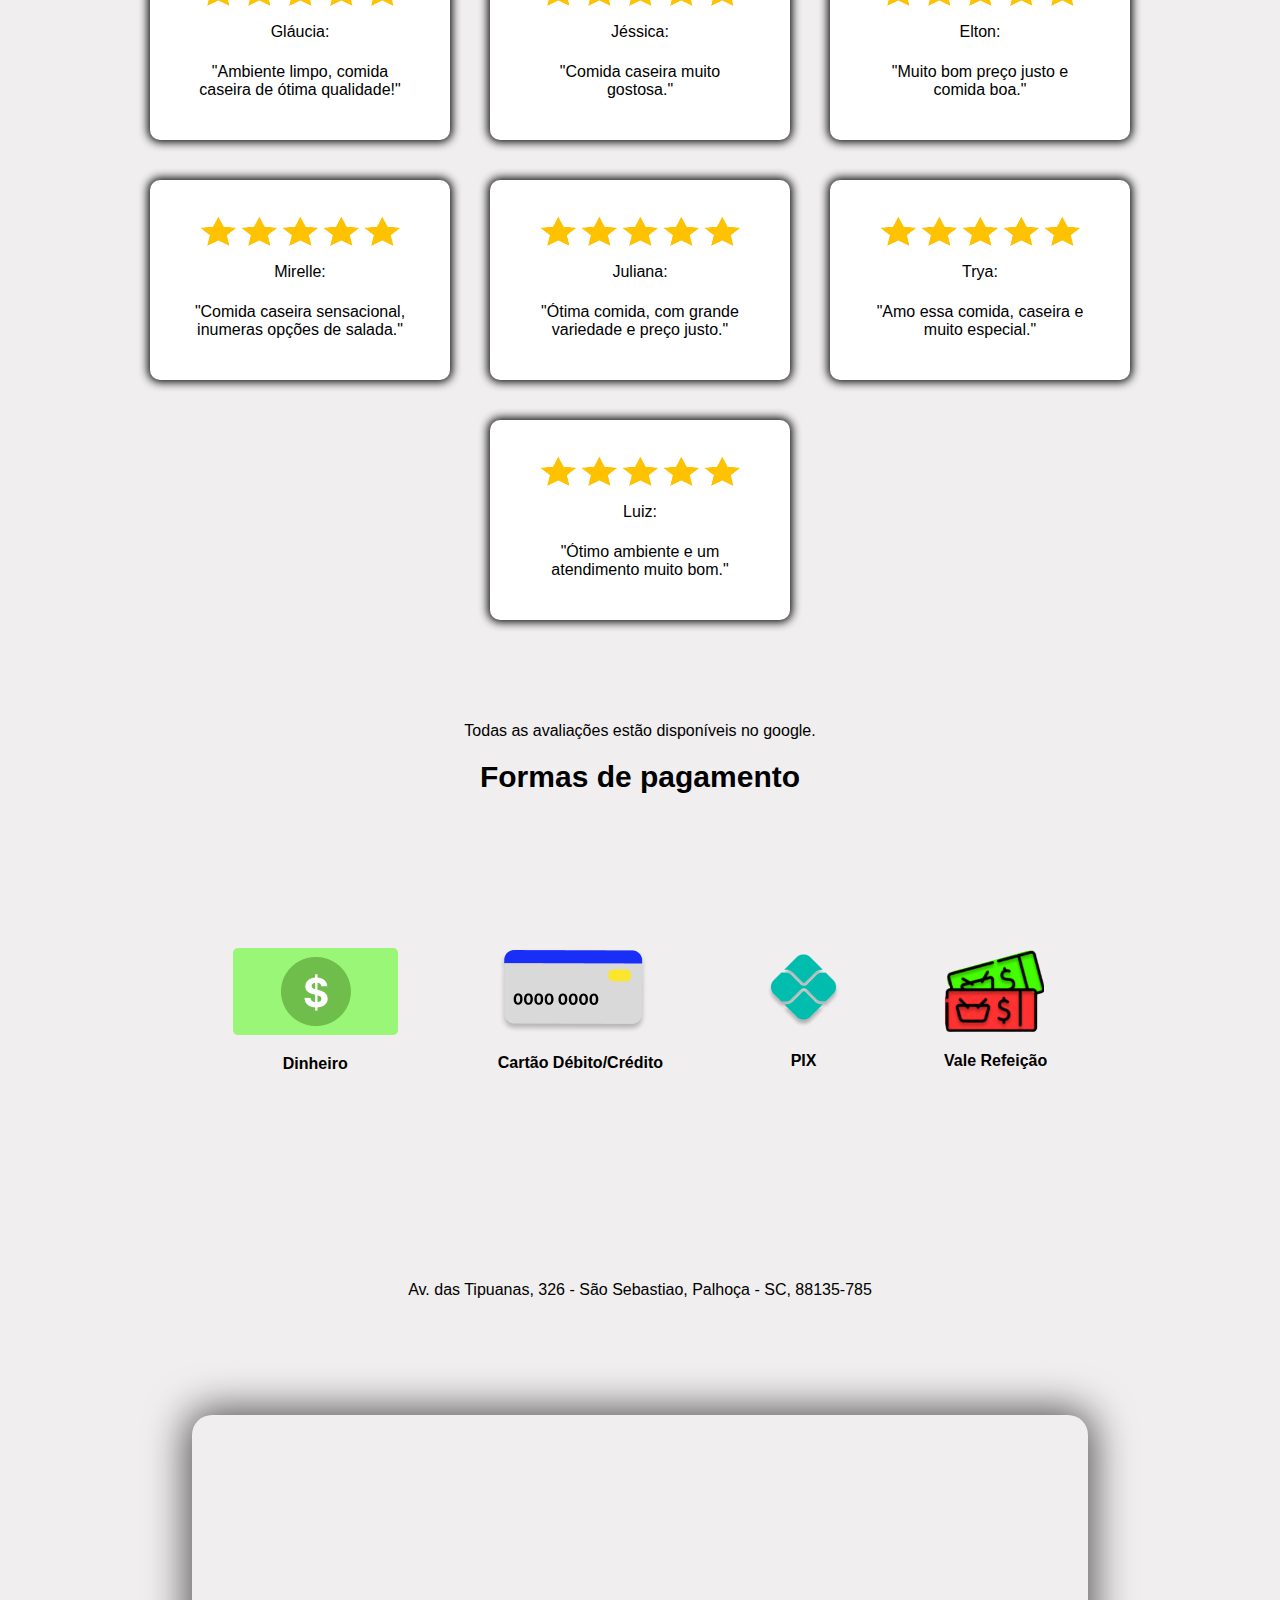
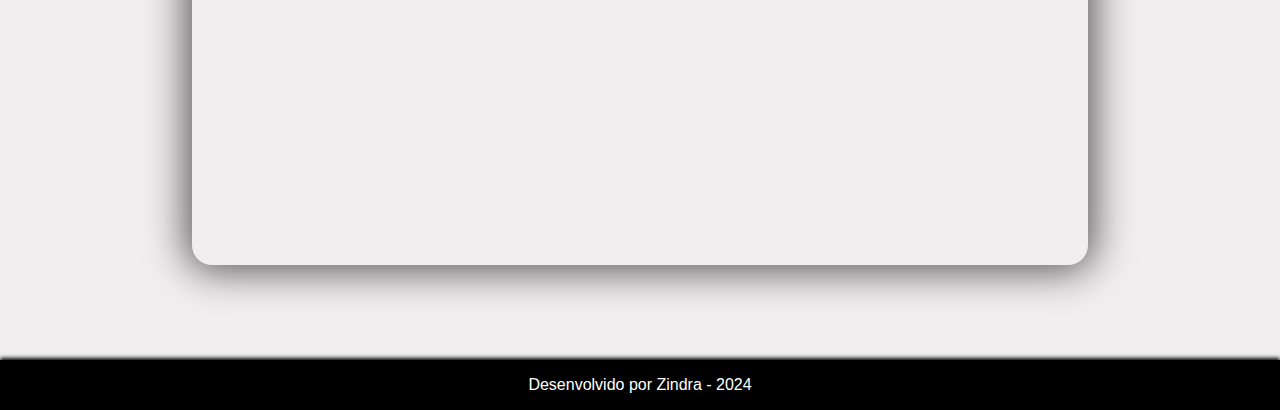
==== commit 77184b9d: "Adicionado as sessões marmita e buffet e feito algumas correções" ====
--- a/index.html
+++ b/index.html
@@ -10,6 +10,7 @@
   <link rel="stylesheet" href="https://maxcdn.bootstrapcdn.com/font-awesome/4.5.0/css/font-awesome.min.css">
   <link rel="stylesheet" href="https://fontawesome.com/icons/bars?f=classic&s=solid">
   <link rel="icon" href="assets/img/iconReduto.svg">
+  
 </head>
 
 <body>
@@ -59,30 +60,65 @@
 
   <section class="principal">
     <div class="container">
-      <div class="imagem img1">
-
-      </div>
-      <div class="imagem img2">
-
-      </div>
-      <div class="imagem img3">
-
-      </div>
+      <div class="imagem img1"></div>
+      <div class="imagem img2"></div>
+      <div class="imagem img3"></div>
       <h1 class="titulo">Reduto Social</h1>
     </div>
 
 
+  </section>
+
+
+  <section class="buffet centro">
+        <div class="descricao-buffet">
+          <h2>Buffet livre/kg</h2>
+          <div class="container-descricao">
+            <ul>
+              <li><p><img src="assets/img/icon/restaurant.png">Pode repetir</p></li>
+              <li><p><img src="assets/img/icon/coxinha.png">6 tipos de carnes</p></li>
+              <li><p><img src="assets/img/icon/sobremesa.png">Sobremesa liberada</p></li>
+            </ul> 
+          
+          </div>
+        </div>
+
+        <div class="imagem-slide centro">
+          <img class="imgBuffet" id="frango" src="assets/img/restaurantefoto1/fotofundo2.jpg"/>
+            
+        </div>
+    </div>
+  </section>
+
+  <section class="buffet centro">
+  
+        <div class="descricao-buffet">
+          <h2>Marmita</h2>
+          <div class="container-descricao">
+            <ul>
+              <li><p><img src="assets/img/icon/marmita.png">Self-service</p></li>
+              <li><p><img src="assets/img/icon/salada.png">Acompanha salada</p></li>
+              
+            </ul> 
+          
+          </div>
+        </div>
+
+        <div class="imagem-slide centro">
+          <img class="imgBuffet" id="frango" src="assets/img/restaurantefoto1/marmita.jpeg"/>
+        </div>
+    
   </section>
 
   <section class="historia">
     <div class="container_historia">
       <h2>O Começo de um sonho</h2>
-      <p class="historia_principal">O casal empreendedor Moacir Laurentino e Viviane Nunes resolveram transformar o sonho em realidade. O Reduto Social foi fundado em 04 de Maio de 2017. Em seu primeiro ano de inauguração o Reduto Social foi um sucesso em toda Grande Florianópolis. Em questão de meses já estavam conquistando os corações de todos com seu atendimento e comida excepcional.</p>
+      <p class="historia_principal">O casal empreendedor Moacir e Viviane resolveram transformar o sonho em realidade. O Reduto Social foi fundado em 04 de Maio de 2017. Em seu primeiro ano de inauguração o Reduto Social foi um sucesso em toda Grande Florianópolis. Em questão de meses já estavam conquistando os corações de todos com seu atendimento e comida excepcional.</p>
     </div>
 
     <div class="historia_celular">
       <h2>O Começo de um sonho</h2>
-      <p class="historia_principal">Fundado em 04 de Maio em 2017 pelo casal Moacir Laforurentino e Viviane Nunes. O Reduto Social no seu primeiro ano já estava conquistando os corações de todos com seu atendimento e comida excepcional!</p>
+      <p class="historia_principal">Fundado em 04 de Maio em 2017 pelo casal Moacir e Viviane. O Reduto Social no seu primeiro ano já estava conquistando os corações de todos com seu atendimento e comida excepcional!</p>
     </div>
   </section>
 
--- a/style.css
+++ b/style.css
@@ -9,9 +9,17 @@
     overflow-x: hidden;
 }
 
+
 @font-face {
     font-family: AntaraDistance;
     src: url(assets/font/aAntaraDistance.otf);
+}
+
+
+
+@font-face {
+    font-family: Inter;
+    src: url(assets/font/Inter_18pt-Regular.ttf);
 }
 
 html {
@@ -54,6 +62,20 @@
     display: flex;
     justify-content: center;
     z-index: 101;
+}
+
+.menu-titulo {
+    
+    font-family: AntaraDistance;
+    display: flex;
+    justify-content: center;
+    align-items: center;
+    flex-wrap: nowrap;
+    width: 200px;
+   
+    z-index: 101;
+    height: 60px;
+    margin-right: 50px;
 }
 
 .menu>.slogan-menu>h4 {
@@ -75,16 +97,6 @@
 }
 
 
-.menu-titulo {
-    display: flex;
-    justify-content: center;
-    align-items: center;
-    flex-wrap: nowrap;
-    width: 200px;
-    z-index: 101;
-    height: 60px;
-    margin-right: 50px;
-}
 
 .itens-submenu>a {
     transition: 400ms;
@@ -215,9 +227,8 @@
 
 
 .img2 {
-
-
-    background-image: url("assets/img/restaurantefoto1/fotofundo2.jpg");
+    
+    background-image: url("assets/img/restaurantefoto1/fundoteste.jpeg");
 }
 
 
@@ -494,6 +505,87 @@
     font-size: 30px;
 }
 
+/* sessão de buffet e marmita do site  */
+.centro
+{
+    display: flex;
+    align-items: center;
+    justify-content: center;
+}
+
+.buffet{
+    width: 100vw;
+    height: 700px;
+    overflow: hidden;
+
+}
+.container-descricao{
+    height: 100%;
+    width: 600px;
+    display: grid;
+    justify-content: baseline;
+    letter-spacing: 3px;
+}
+.container-descricao > ul > li> p> img{
+    margin: 0px 20px;
+    width: 60px;
+    height: 60px;
+    
+}
+
+.container-descricao > ul > li{
+    text-decoration: none;
+    cursor: default;
+}
+
+.container-descricao > ul > li> p{
+    font-family: Inter;
+    font-weight: 600;
+    font-size: 25px;
+    display: flex;
+    align-items: center;
+    justify-content: baseline;
+    margin: 10px;
+  
+}
+
+.descricao-buffet > h2{
+    width: 100%;
+    display: flex;
+    align-items: center;
+    justify-content: center;
+    font-size: 35px;
+    font-family: Inter;
+}
+
+.descricao-buffet{
+    width: 600px;
+    height: 500px;
+    padding: 10px;
+    display: grid;
+    justify-content: center;
+    align-items: center;
+    box-shadow: 0px 0px 60px 5px rgba(0, 0, 0, 0.233);
+    border-radius: 15px;
+}
+
+
+.imagem-slide{
+    margin: 60px;
+    width: 500px;
+    height: 500px;
+    border-radius: 10px;
+    box-shadow: 0px 0px 20px 2px rgba(0, 0, 0, 0.418);
+}
+
+.imgBuffet{
+    height: 500px;
+    width: 500px;
+    overflow: hidden;
+    background: linear-gradient(10deg, rgba(250,129,42,1) 0%, rgba(229,201,52,1) 100%);
+    border-radius: 10px;
+}
+
 /* Historia do site */
 
 .historia {
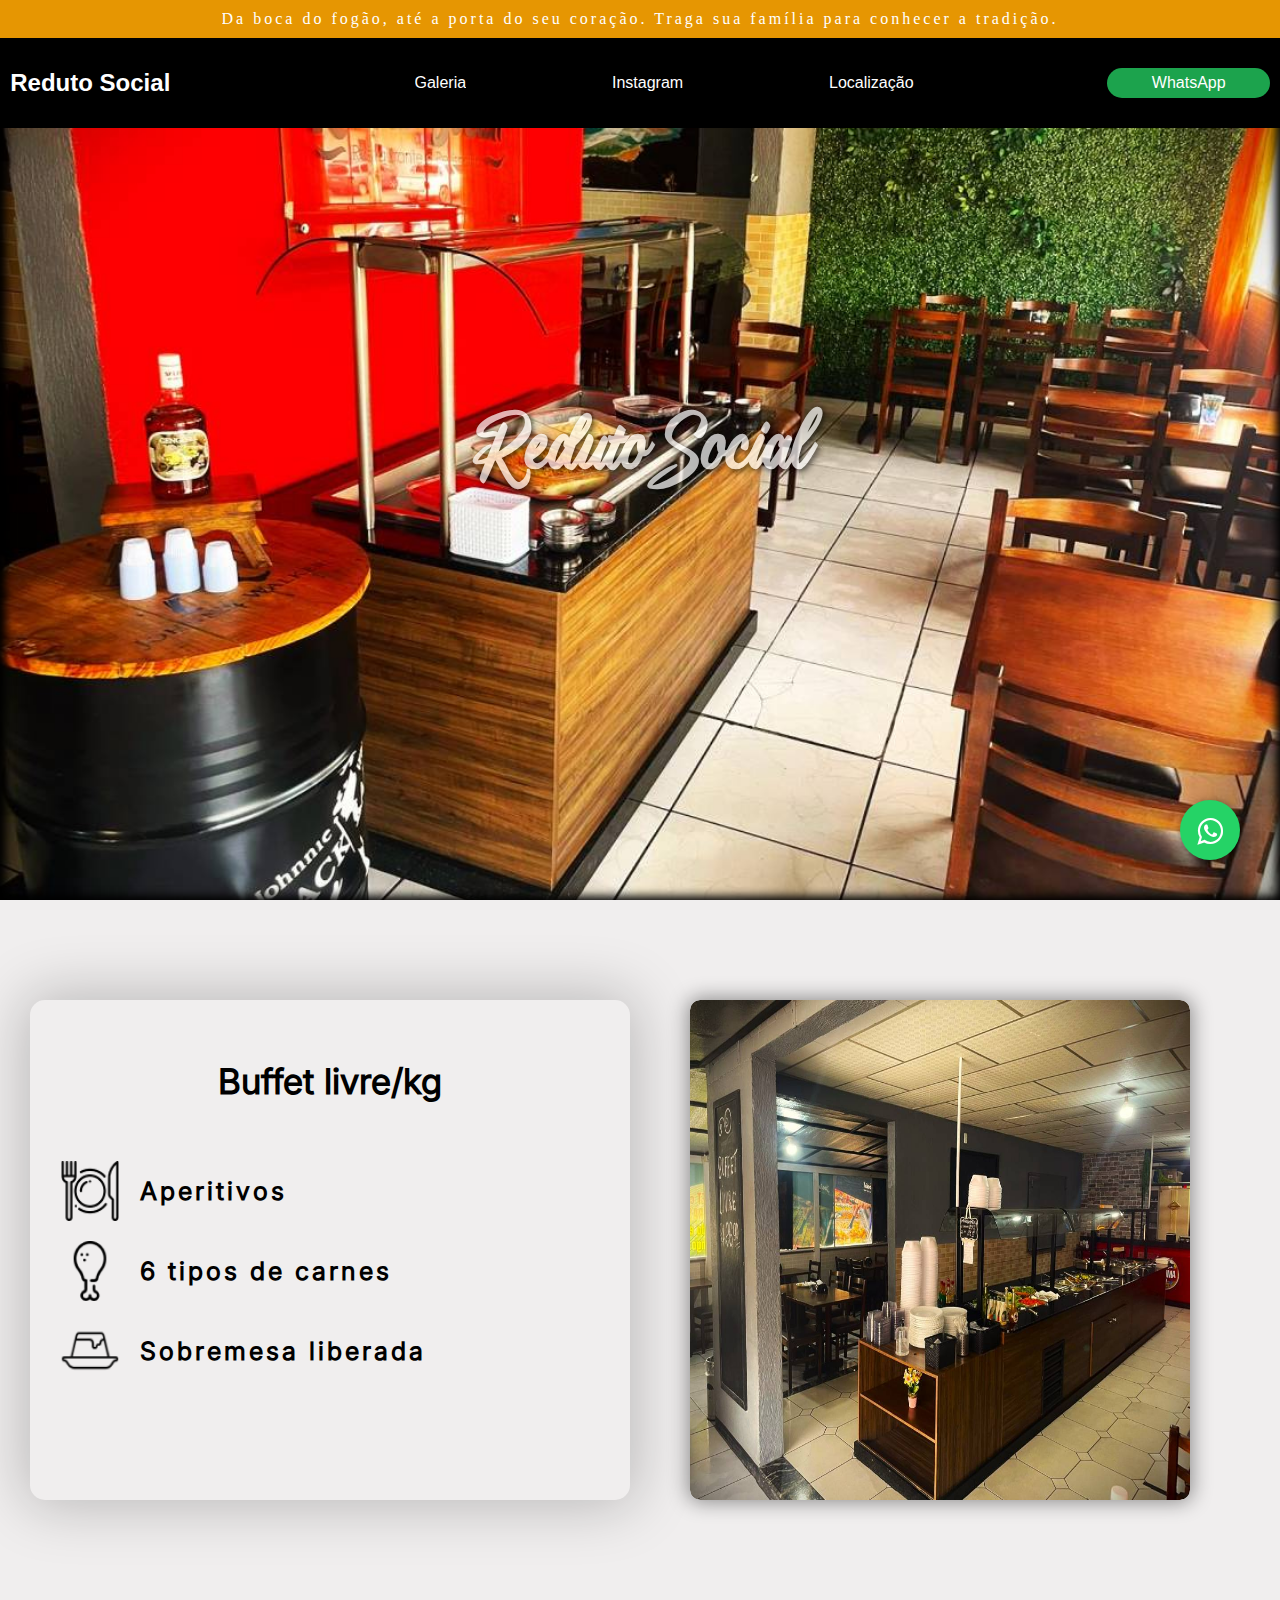
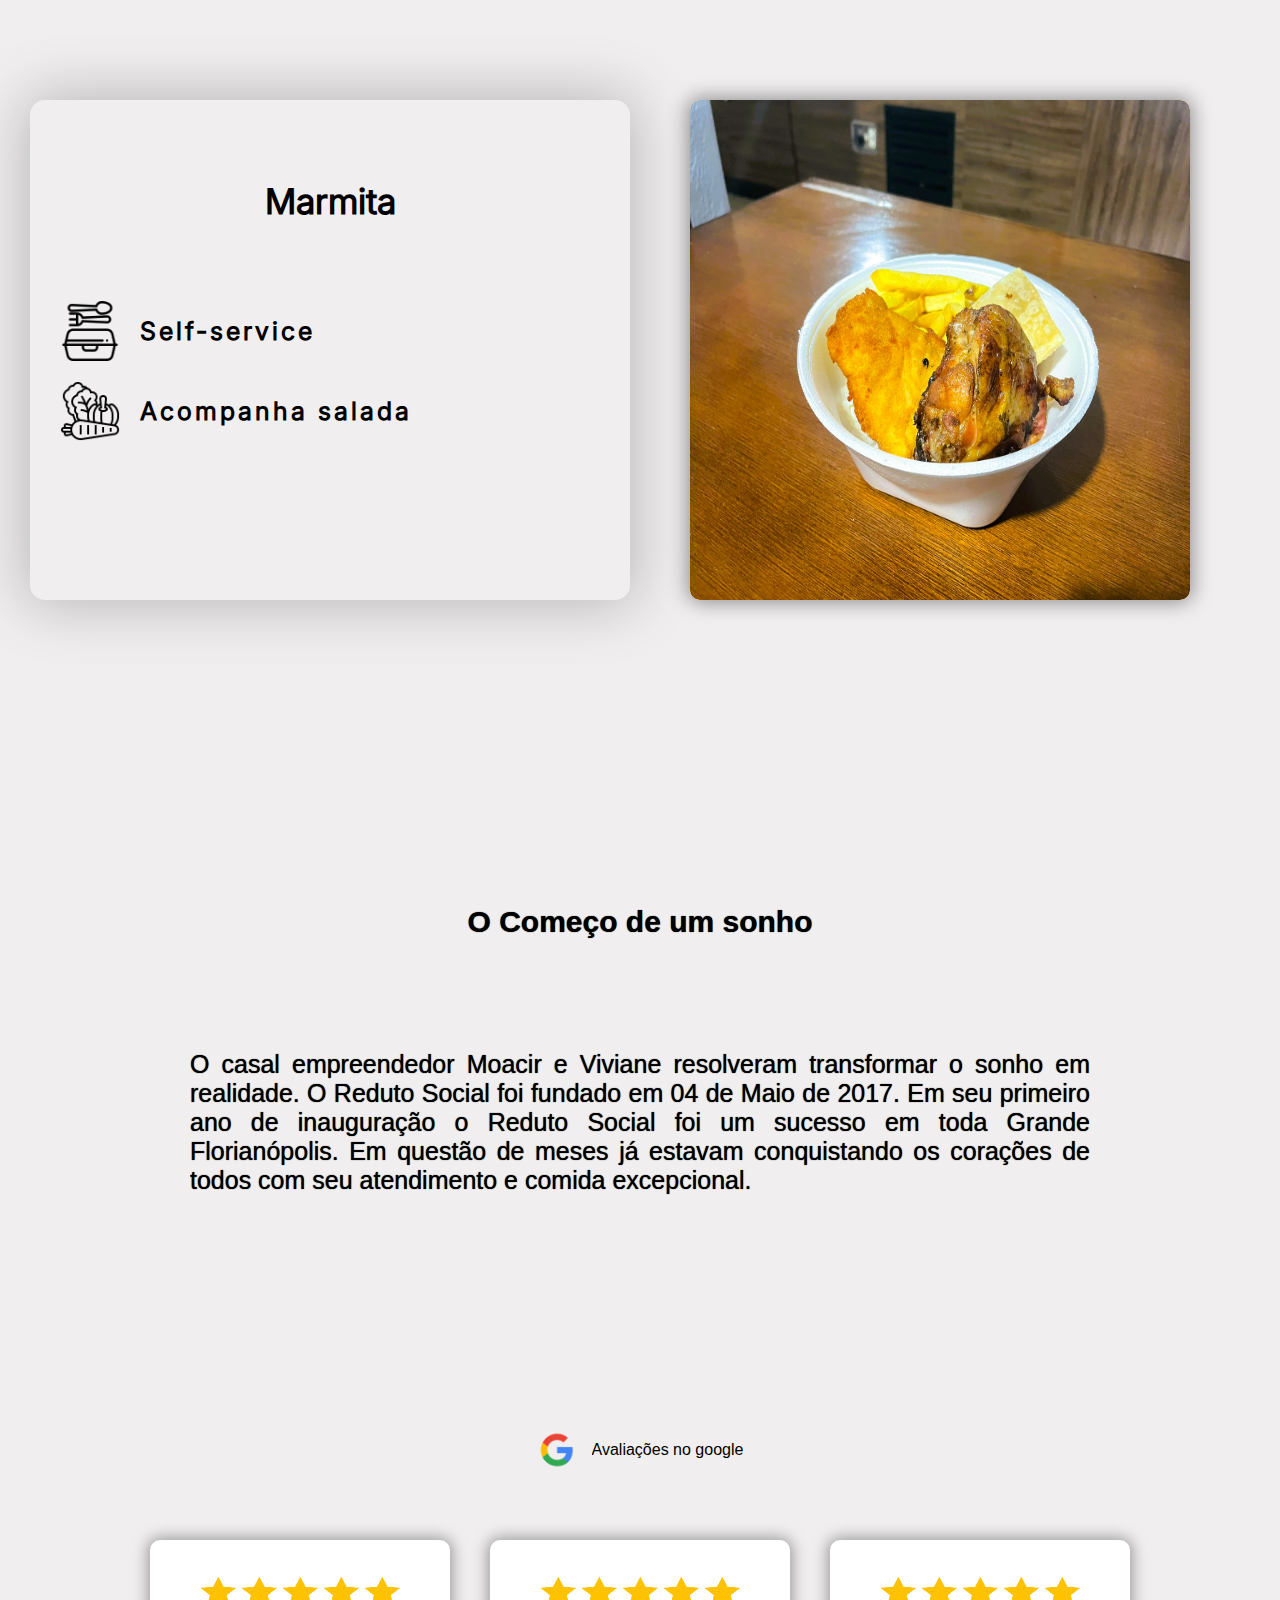
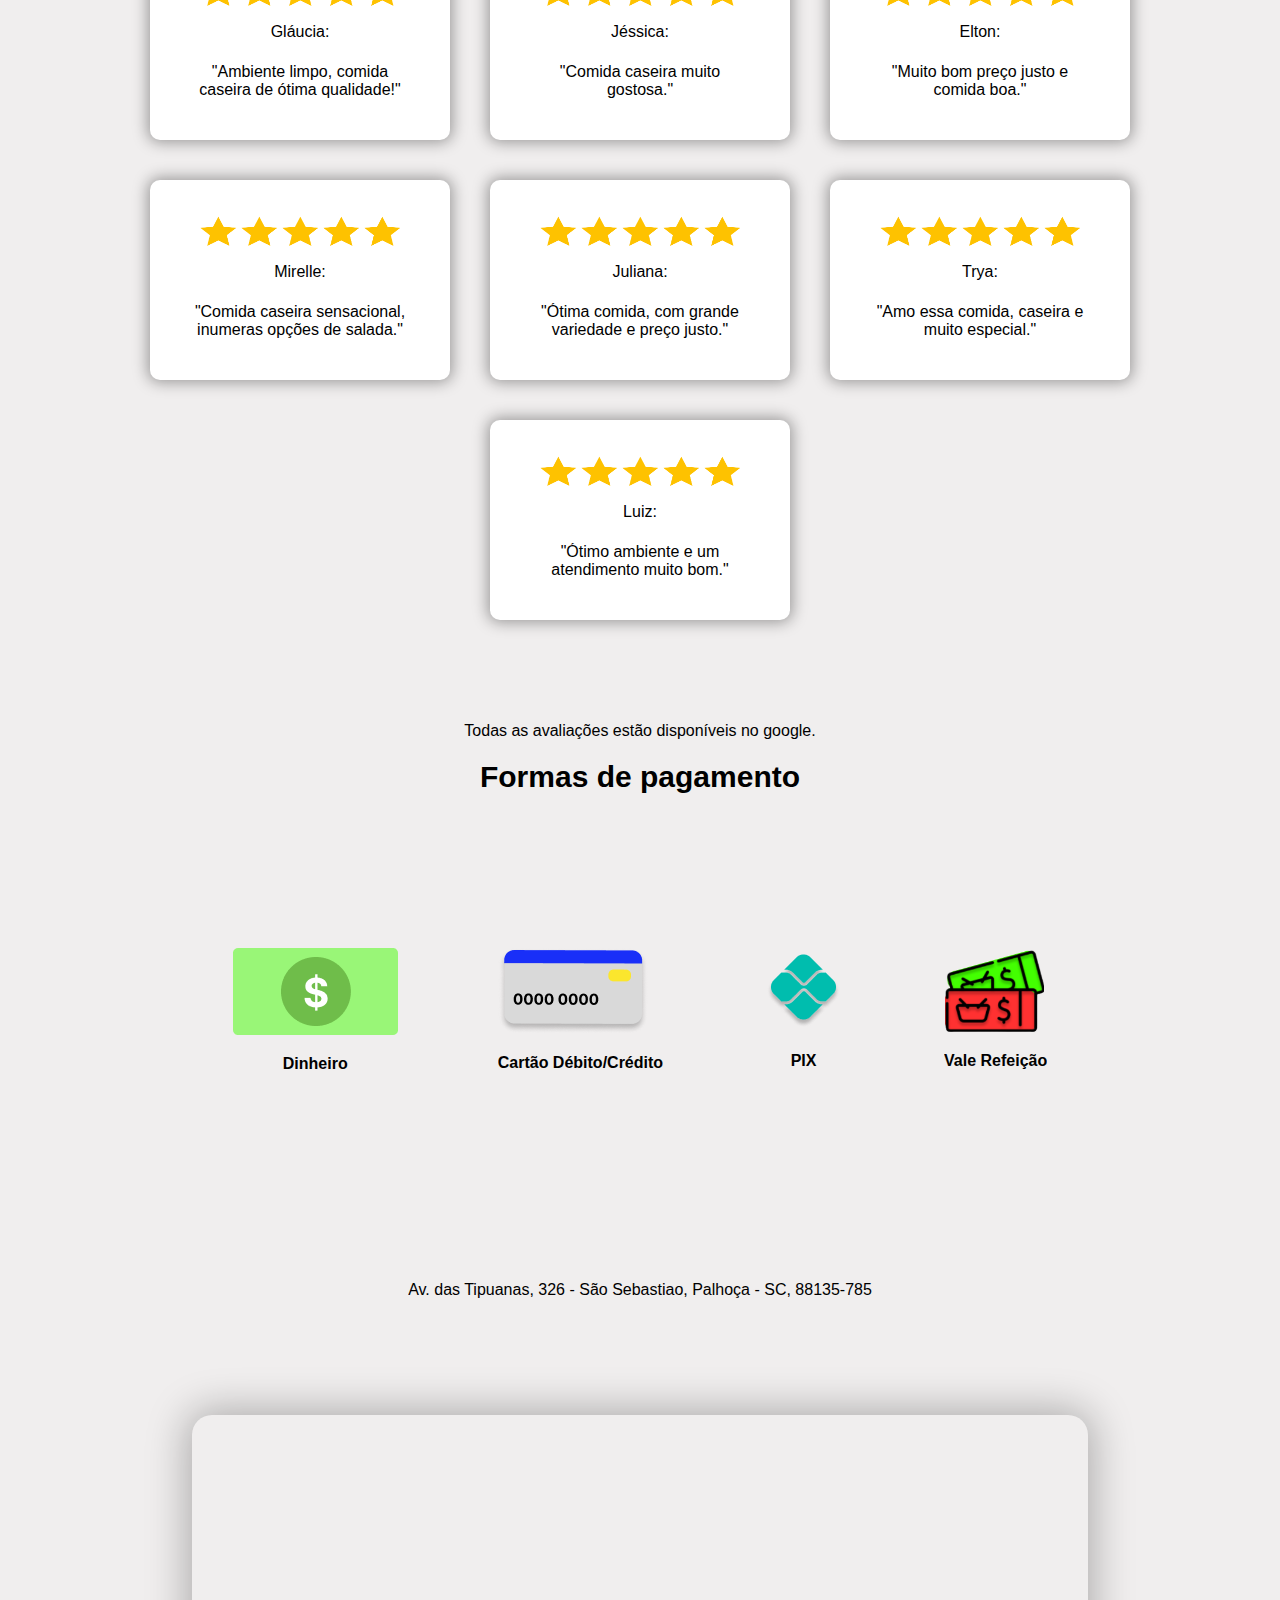
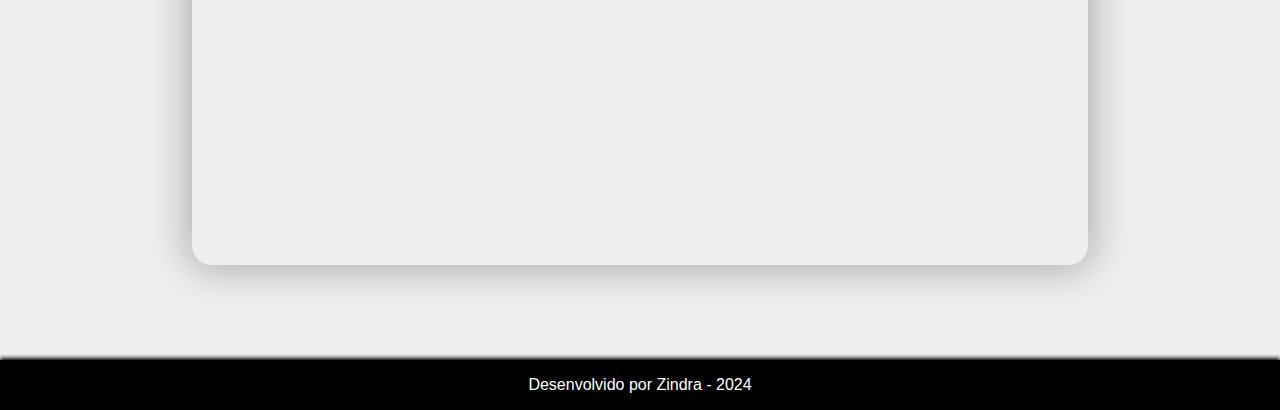
==== commit f74d885e: "Corrigido responsividade do buffet e marmita, alterado imagens da sessão principal e sombras dos ele" ====
--- a/index.html
+++ b/index.html
@@ -10,7 +10,6 @@
   <link rel="stylesheet" href="https://maxcdn.bootstrapcdn.com/font-awesome/4.5.0/css/font-awesome.min.css">
   <link rel="stylesheet" href="https://fontawesome.com/icons/bars?f=classic&s=solid">
   <link rel="icon" href="assets/img/iconReduto.svg">
-  
 </head>
 
 <body>
@@ -58,24 +57,21 @@
 
   </header>
 
-  <section class="principal">
+<section class="principal">
     <div class="container">
       <div class="imagem img1"></div>
       <div class="imagem img2"></div>
       <div class="imagem img3"></div>
       <h1 class="titulo">Reduto Social</h1>
     </div>
-
-
-  </section>
-
+  </section>
 
   <section class="buffet centro">
         <div class="descricao-buffet">
           <h2>Buffet livre/kg</h2>
           <div class="container-descricao">
             <ul>
-              <li><p><img src="assets/img/icon/restaurant.png">Pode repetir</p></li>
+              <li><p><img src="assets/img/icon/restaurant.png">Aperitivos</p></li>
               <li><p><img src="assets/img/icon/coxinha.png">6 tipos de carnes</p></li>
               <li><p><img src="assets/img/icon/sobremesa.png">Sobremesa liberada</p></li>
             </ul> 
--- a/style.css
+++ b/style.css
@@ -65,14 +65,14 @@
 }
 
 .menu-titulo {
-    
+
     font-family: AntaraDistance;
     display: flex;
     justify-content: center;
     align-items: center;
     flex-wrap: nowrap;
     width: 200px;
-   
+
     z-index: 101;
     height: 60px;
     margin-right: 50px;
@@ -199,7 +199,7 @@
 
 /* Scroll animação  fundo transparente*/
 .ativarFundo {
-    
+
     transition: ease-in-out;
     background: rgba(68, 68, 68, 0.486);
     backdrop-filter: blur(10px);
@@ -213,7 +213,7 @@
 .imagem {
     box-shadow: inset 1px 1px 10px 5px black;
     display: inline;
-    animation: alterar 16s infinite ease;
+    animation: alterar 14s infinite ease;
     background-repeat: no-repeat;
     background-size: cover;
     width: 100vw;
@@ -222,20 +222,20 @@
 
 .img1 {
 
-    background-image: url("assets/img/restaurantefoto2/fotofundo3.jpg");
+    background-image: url("assets/img/restaurantefoto2/ambientesobremesa.jpg");
 }
 
 
 .img2 {
-    
-    background-image: url("assets/img/restaurantefoto1/fundoteste.jpeg");
+
+    background-image: url("assets/img/restaurantefoto1/fotofundo2.jpg");
 }
 
 
 .img3 {
 
 
-    background-image: url("assets/img/restaurantefoto1/fotobuffet.jpg");
+    background-image: url("assets/img/restaurantefoto2/ambiente1.jpg");
 }
 
 .titulo {
@@ -294,7 +294,7 @@
     font-family: 'Lucida Sans';
     border-radius: 10px;
     padding: 30px;
-    box-shadow: 0px 0px 10px 2px black;
+    box-shadow: 0px 0px 15px 2px rgba(0, 0, 0, 0.377);
     margin: 20px;
     overflow-y: hidden;
     background-color: white;
@@ -419,7 +419,7 @@
 .endereco-iframe>iframe {
     width: 70%;
 
-    box-shadow: 0px 0px 40px 5px rgba(0, 0, 0, 0.664);
+    box-shadow: 0px 0px 40px 5px rgba(0, 0, 0, 0.281);
     border-radius: 20px;
 }
 
@@ -506,39 +506,40 @@
 }
 
 /* sessão de buffet e marmita do site  */
-.centro
-{
-    display: flex;
-    align-items: center;
-    justify-content: center;
-}
-
-.buffet{
+.centro {
+    display: flex;
+    align-items: center;
+    justify-content: center;
+}
+
+.buffet {
     width: 100vw;
     height: 700px;
     overflow: hidden;
-
-}
-.container-descricao{
+    flex-wrap: wrap;
+}
+
+.container-descricao {
     height: 100%;
     width: 600px;
     display: grid;
     justify-content: baseline;
     letter-spacing: 3px;
 }
-.container-descricao > ul > li> p> img{
+
+.container-descricao>ul>li>p>img {
     margin: 0px 20px;
     width: 60px;
     height: 60px;
-    
-}
-
-.container-descricao > ul > li{
+
+}
+
+.container-descricao>ul>li {
     text-decoration: none;
     cursor: default;
 }
 
-.container-descricao > ul > li> p{
+.container-descricao>ul>li>p {
     font-family: Inter;
     font-weight: 600;
     font-size: 25px;
@@ -546,10 +547,10 @@
     align-items: center;
     justify-content: baseline;
     margin: 10px;
-  
-}
-
-.descricao-buffet > h2{
+
+}
+
+.descricao-buffet>h2 {
     width: 100%;
     display: flex;
     align-items: center;
@@ -558,7 +559,7 @@
     font-family: Inter;
 }
 
-.descricao-buffet{
+.descricao-buffet {
     width: 600px;
     height: 500px;
     padding: 10px;
@@ -570,7 +571,7 @@
 }
 
 
-.imagem-slide{
+.imagem-slide {
     margin: 60px;
     width: 500px;
     height: 500px;
@@ -578,11 +579,11 @@
     box-shadow: 0px 0px 20px 2px rgba(0, 0, 0, 0.418);
 }
 
-.imgBuffet{
+.imgBuffet {
     height: 500px;
     width: 500px;
     overflow: hidden;
-    background: linear-gradient(10deg, rgba(250,129,42,1) 0%, rgba(229,201,52,1) 100%);
+    background: linear-gradient(10deg, rgba(250, 129, 42, 1) 0%, rgba(229, 201, 52, 1) 100%);
     border-radius: 10px;
 }
 
@@ -746,12 +747,26 @@
 @media screen and (max-width: 768px) {
 
 
+    .container-descricao>ul>li>p {
+        font-size: 18px;
+    }
+
+
+    .container-descricao {
+        justify-content: center;
+    }
+
+
+    .imagem-slide {
+        display: none;
+    }
+
     .pagamento {
         flex-wrap: wrap;
         height: 900px;
     }
 
-    .containerPagamento > div{
+    .containerPagamento>div {
         margin: 20px;
         height: 100%;
         flex-wrap: wrap;
@@ -759,10 +774,10 @@
         width: 100%;
     }
 
-    .containerPagamento{
+    .containerPagamento {
         flex-wrap: wrap;
     }
-    
+
     .historia_celular {
         display: flex;
     }
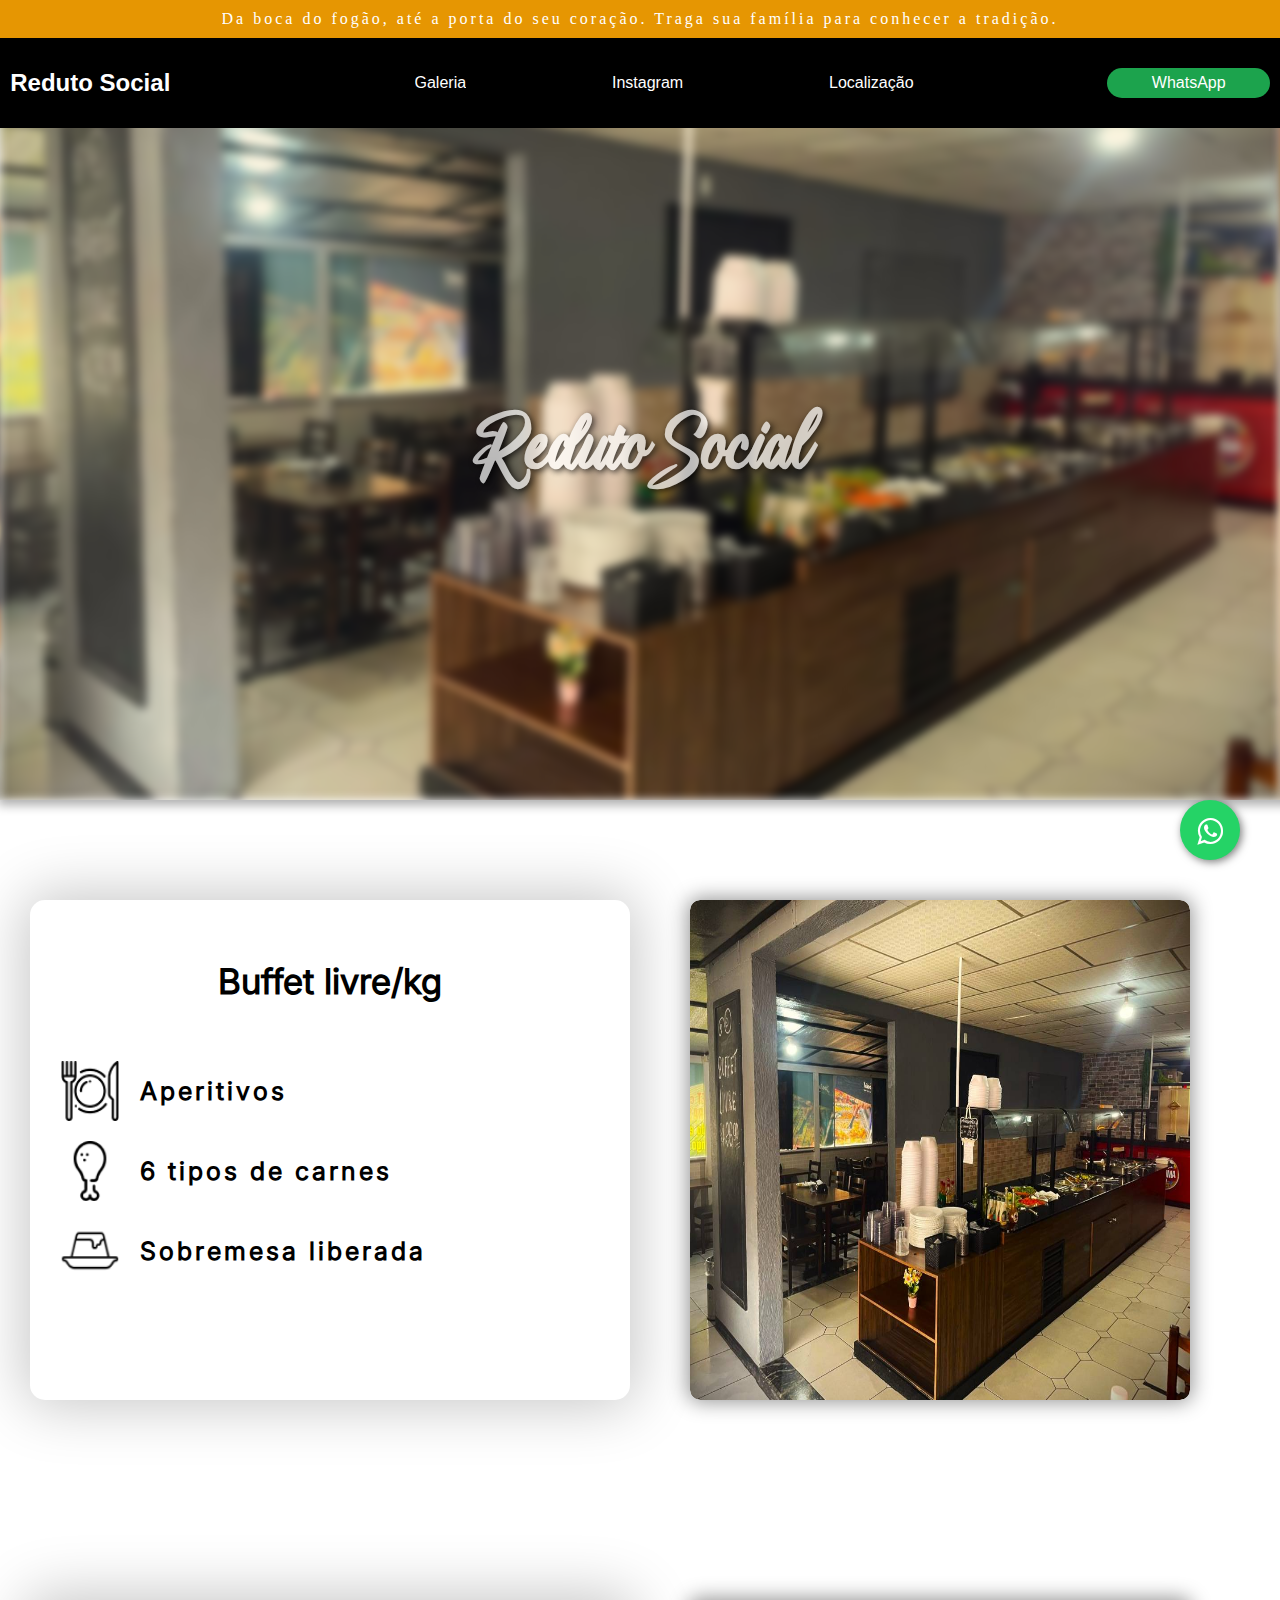
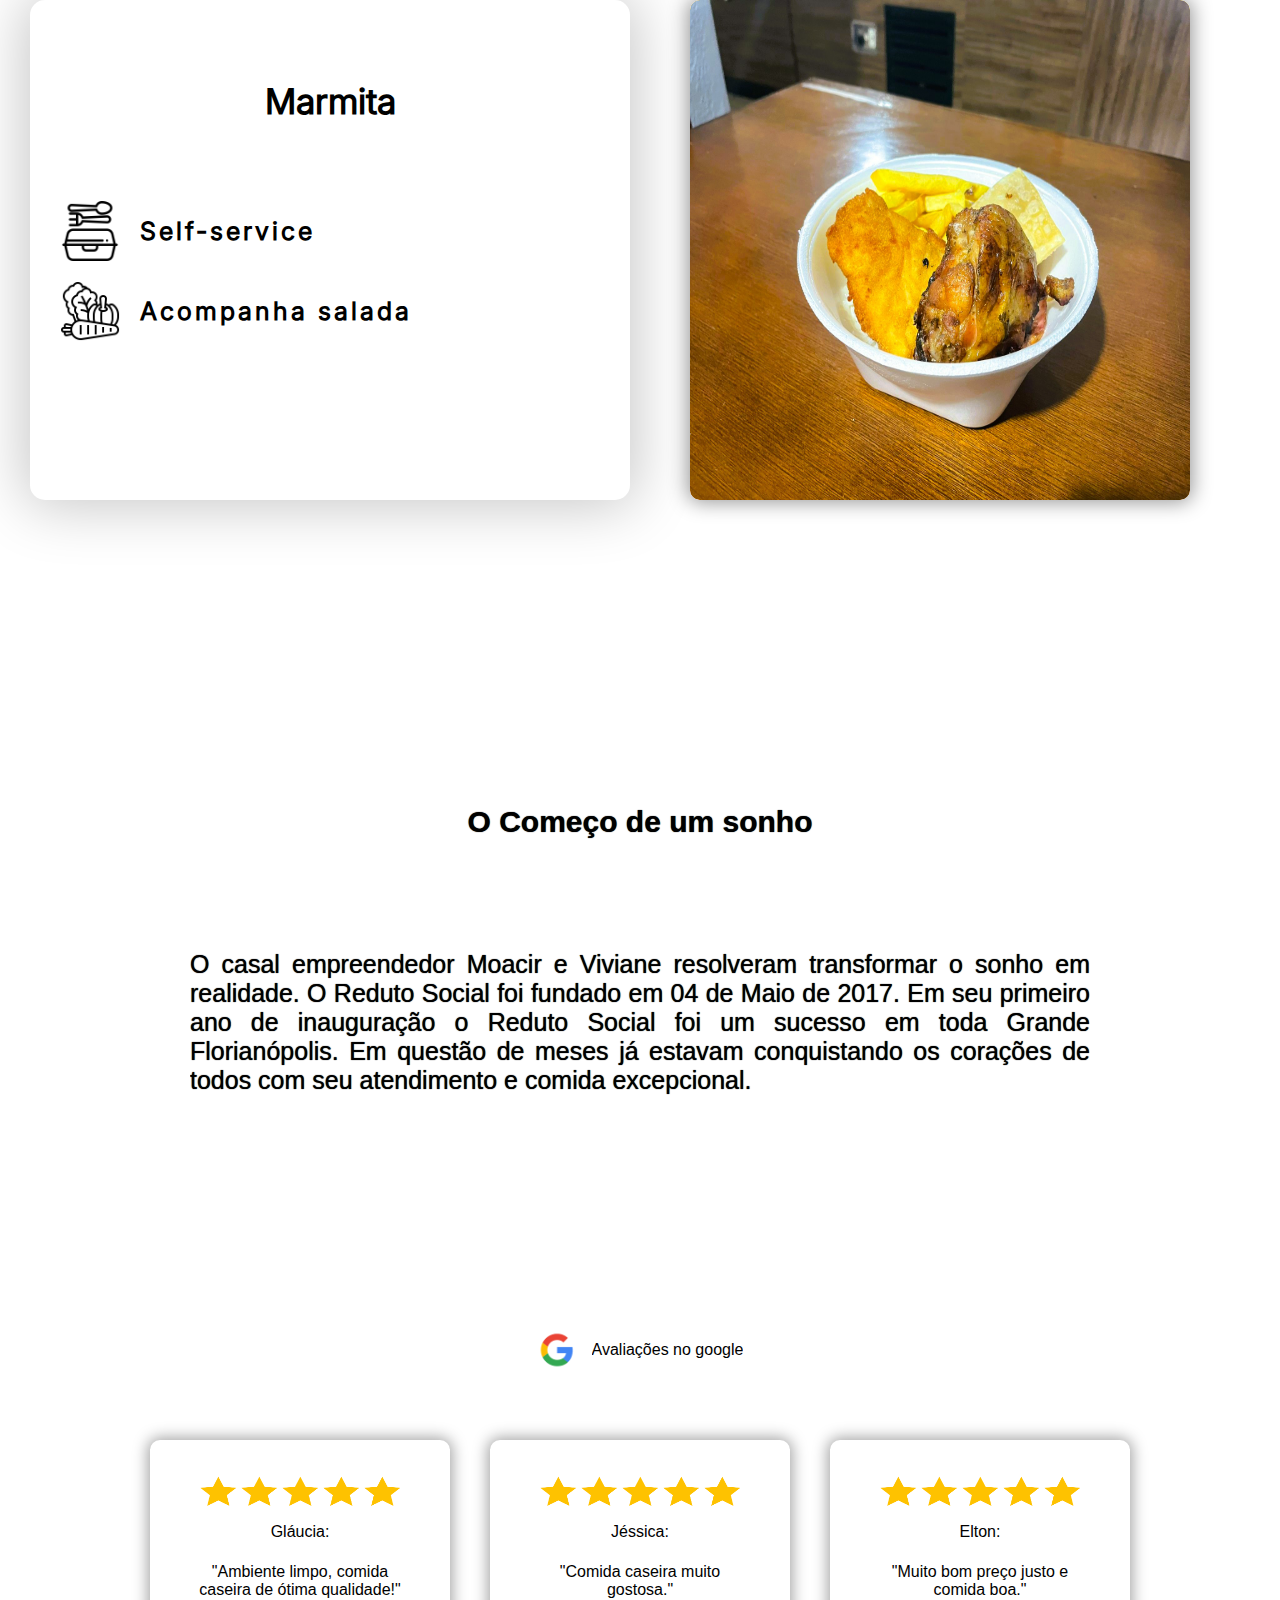
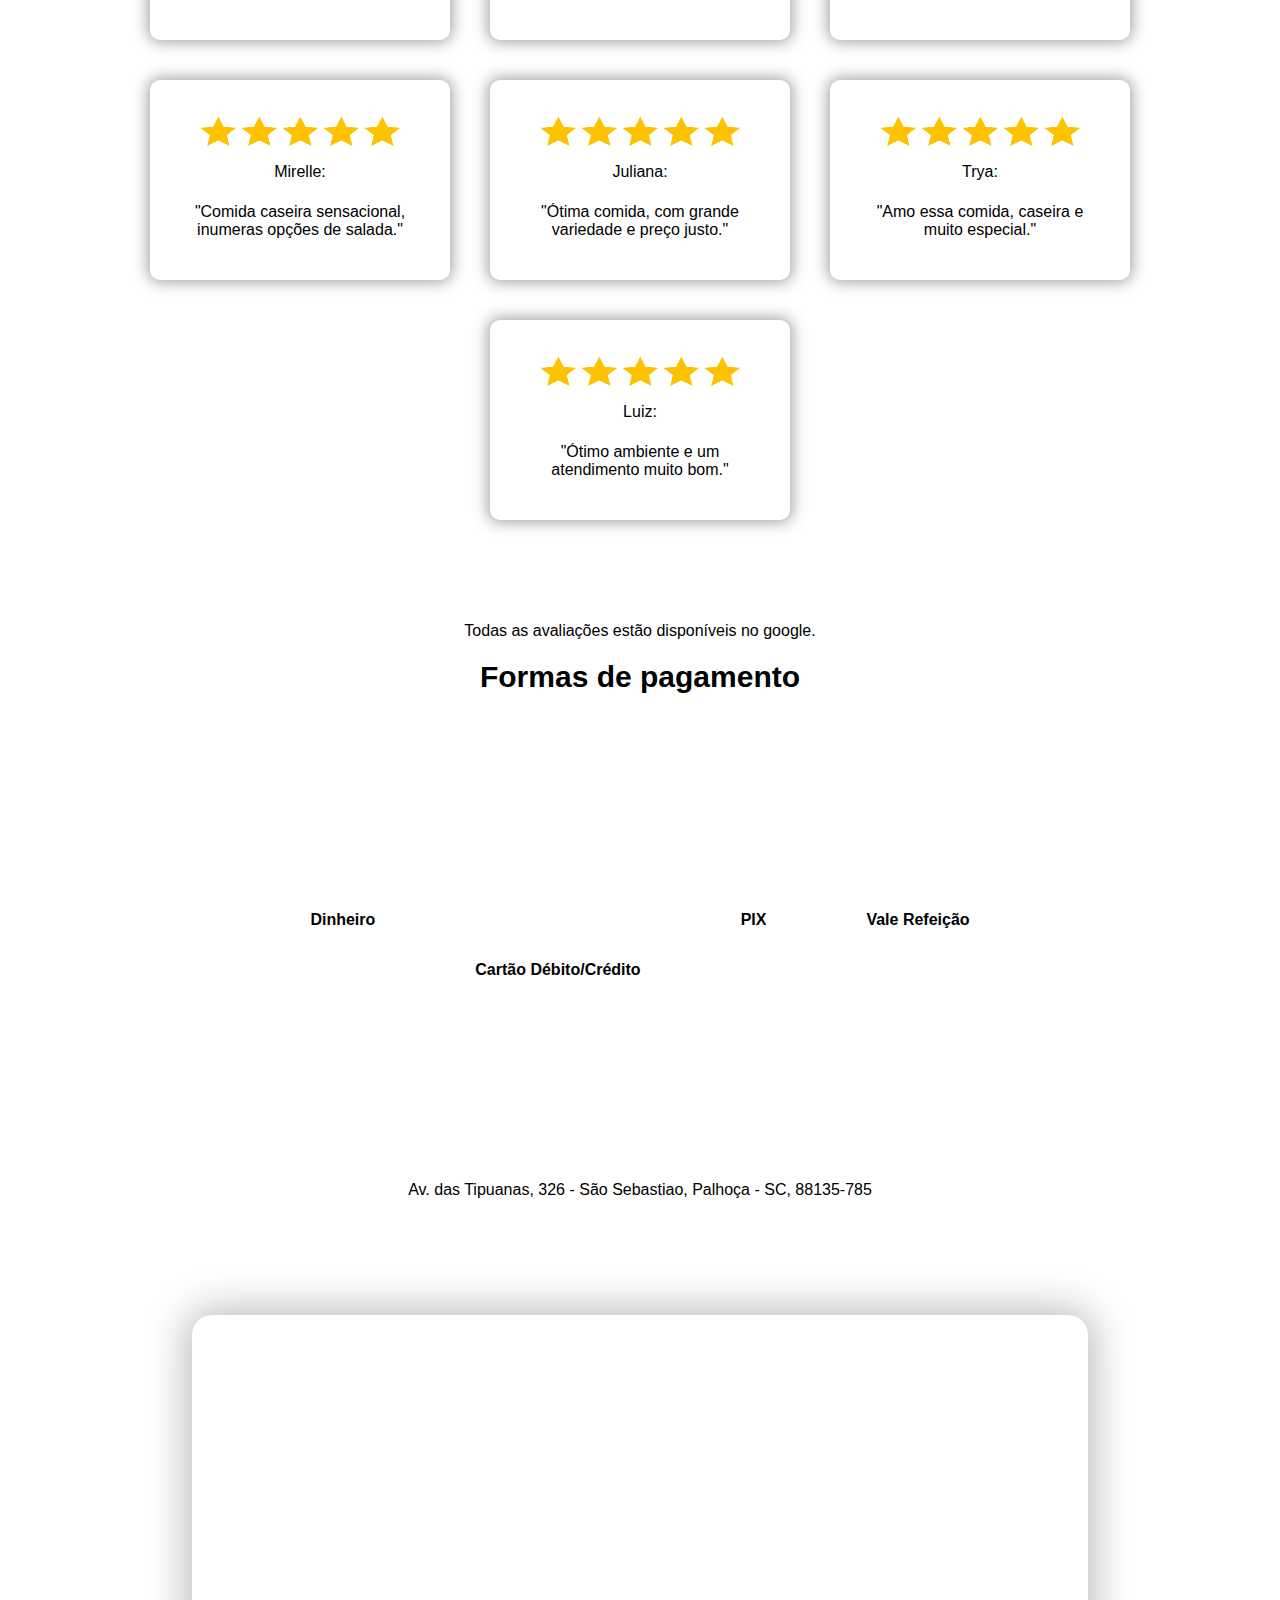
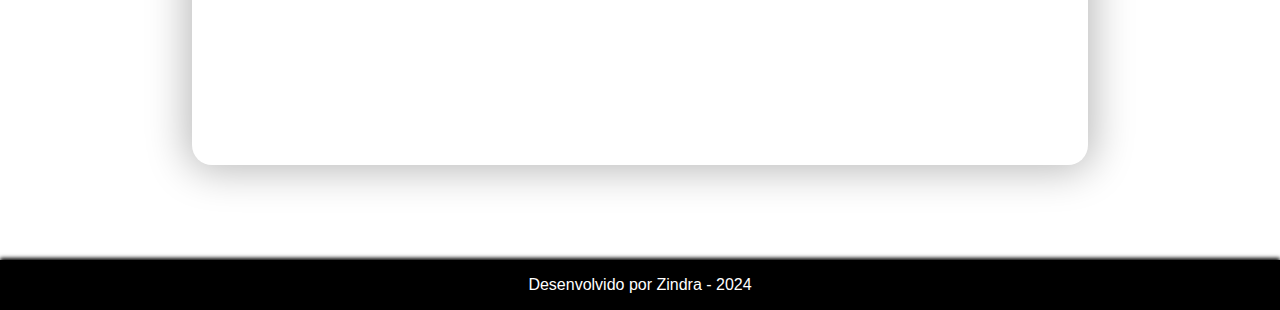
==== commit 62785969: "coisas novas e alterações top" ====
--- a/index.html
+++ b/index.html
@@ -14,7 +14,7 @@
 
 <body>
 
-  <header class="menu">
+<header class="menu">
     <div class="slogan-menu">
       <h4>Da boca do fogão, até a porta do seu coração.
         Traga sua família para conhecer a tradição.</h4>
@@ -55,25 +55,26 @@
     </div>
 
 
-  </header>
+</header>
 
 <section class="principal">
-    <div class="container">
-      <div class="imagem img1"></div>
-      <div class="imagem img2"></div>
-      <div class="imagem img3"></div>
+    <div class="containerprincipal">
+      <div class="imagem img1"  loading="lazy"></div>
+      <div class="imagem img2"  loading="lazy"></div>
+      <div class="imagem img3"  loading="lazy"></div>
       <h1 class="titulo">Reduto Social</h1>
     </div>
   </section>
+
 
   <section class="buffet centro">
         <div class="descricao-buffet">
           <h2>Buffet livre/kg</h2>
           <div class="container-descricao">
             <ul>
-              <li><p><img src="assets/img/icon/restaurant.png">Aperitivos</p></li>
-              <li><p><img src="assets/img/icon/coxinha.png">6 tipos de carnes</p></li>
-              <li><p><img src="assets/img/icon/sobremesa.png">Sobremesa liberada</p></li>
+              <li><p><img src="assets/img/icon/restaurant.png"  loading="lazy">Aperitivos</p></li>
+              <li><p><img src="assets/img/icon/coxinha.png"  loading="lazy">6 tipos de carnes</p></li>
+              <li><p><img src="assets/img/icon/sobremesa.png"  loading="lazy">Sobremesa liberada</p></li>
             </ul> 
           
           </div>
@@ -92,8 +93,8 @@
           <h2>Marmita</h2>
           <div class="container-descricao">
             <ul>
-              <li><p><img src="assets/img/icon/marmita.png">Self-service</p></li>
-              <li><p><img src="assets/img/icon/salada.png">Acompanha salada</p></li>
+              <li><p><img src="assets/img/icon/marmita.png"  loading="lazy">Self-service</p></li>
+              <li><p><img src="assets/img/icon/salada.png"  loading="lazy">Acompanha salada</p></li>
               
             </ul> 
           
@@ -118,47 +119,45 @@
     </div>
   </section>
 
-
-
   <section class="review-google">
     <div id="review-head">
-      <img src="assets/img/google-png.png" />
+      <img src="assets/img/google-png.png" loading="lazy"/>
       <p>Avaliações no google</p>
     </div>
 
     <div class="review-body">
       <div class="cards-review">
-        <img src="assets/img/review-star.png" />
+        <img src="assets/img/review-star.png" loading="lazy"/>
         <p>Gláucia:</p>
         <p>"Ambiente limpo, comida caseira de ótima qualidade!"</p>
       </div>
       <div class="cards-review ">
-        <img src="assets/img/review-star.png" />
+        <img src="assets/img/review-star.png" loading="lazy"/>
         <p>Jéssica:</p>
         <p>"Comida caseira muito gostosa."</p>
       </div>
       <div class="cards-review">
-        <img src="assets/img/review-star.png" />
+        <img src="assets/img/review-star.png" loading="lazy"/>
         <p>Elton:</p>
         <p>"Muito bom preço justo e comida boa."</p>
       </div>
       <div class="cards-review hide1">
-        <img src="assets/img/review-star.png" />
+        <img src="assets/img/review-star.png" loading="lazy"/>
         <p>Mirelle:</p>
         <p>"Comida caseira sensacional, inumeras opções de salada."</p>
       </div>
       <div class="cards-review hide1">
-        <img src="assets/img/review-star.png" />
+        <img src="assets/img/review-star.png" loading="lazy"/>
         <p>Juliana:</p>
         <p>"Ótima comida, com grande variedade e preço justo."</p>
       </div>
       <div class="cards-review hide1">
-        <img src="assets/img/review-star.png" />
+        <img src="assets/img/review-star.png" loading="lazy"/>
         <p>Trya:</p>
         <p>"Amo essa comida, caseira e muito especial."</p>
       </div>
       <div class="cards-review hide1">
-        <img src="assets/img/review-star.png" />
+        <img src="assets/img/review-star.png" /loading="lazy">
         <p>Luiz:</p>
         <p>"Ótimo ambiente e um atendimento muito bom."</p>
       </div>
@@ -177,19 +176,19 @@
   <h2>Formas de pagamento</h2>
   <div class="containerPagamento">
       <div class="Dinheiro pag">
-        <img src="assets/img/dinheiro.png">
+        <img src="assets/img/dinheiro.png" loading="lazy">
         <p>Dinheiro</p>
       </div>
       <div class="Cartao pag">
-        <img src="assets/img/cartao.png">
+        <img src="assets/img/cartaobom.png"  loading="lazy">
         <p>Cartão Débito/Crédito</p>
       </div>
       <div class="pix pag">
-        <img src="assets/img/pix.png">
+        <img src="assets/img/pix.png"  loading="lazy">
         <p>PIX</p>
       </div>
       <div class="valerefeicao pag">
-        <img src="assets/img/vale.png" style="width: 100px;">
+        <img src="assets/img/vale.png" style="width: 100px;"  loading="lazy">
         <p>Vale Refeição</p>
       </div>
   </div>
--- a/style.css
+++ b/style.css
@@ -9,13 +9,10 @@
     overflow-x: hidden;
 }
 
-
 @font-face {
     font-family: AntaraDistance;
     src: url(assets/font/aAntaraDistance.otf);
 }
-
-
 
 @font-face {
     font-family: Inter;
@@ -51,9 +48,6 @@
     position: fixed;
     z-index: 100;
 }
-
-
-
 .menu>.slogan-menu {
     width: 100%;
     padding: 10px;
@@ -118,7 +112,6 @@
 
 }
 
-
 li {
     cursor: pointer;
 }
@@ -128,7 +121,7 @@
     transition: 300ms ease-out;
 }
 
-.menu-whatsapp>a {
+.menu-whatsapp > a {
     display: flex;
     justify-content: center;
     align-items: center;
@@ -186,8 +179,6 @@
 
 }
 
-
-
 header {
     width: 100%;
     display: flex;
@@ -199,43 +190,40 @@
 
 /* Scroll animação  fundo transparente*/
 .ativarFundo {
-
     transition: ease-in-out;
     background: rgba(68, 68, 68, 0.486);
     backdrop-filter: blur(10px);
-
-
-}
-
-
+}
 
 /* PARTE PRINCIPAL DE ENTRADA DO SITE*/
 .imagem {
-    box-shadow: inset 1px 1px 10px 5px black;
-    display: inline;
-    animation: alterar 14s infinite ease;
+    /* animation: alterar 14s infinite ease; */
     background-repeat: no-repeat;
     background-size: cover;
     width: 100vw;
-    height: 100%;
+    transform: translateX(-100%);
+    filter: blur(5px);
+    display: flex;
+    height: 800px;
+    justify-content: center;
+    align-content: center;
+    flex-wrap: nowrap;
+    align-items: center;
 }
 
 .img1 {
-
-    background-image: url("assets/img/restaurantefoto2/ambientesobremesa.jpg");
-}
-
+    background-position: center ;
+    background-image: url("assets/img/restaurantefoto2/ambientesobremesateste.jpeg");
+}
 
 .img2 {
-
-    background-image: url("assets/img/restaurantefoto1/fotofundo2.jpg");
-}
-
+    background-position: right center;
+    background-image: url("assets/img/restaurantefoto2/ambientebuffetnovo.jpeg");
+}
 
 .img3 {
-
-
-    background-image: url("assets/img/restaurantefoto2/ambiente1.jpg");
+    background-position: center;
+    background-image: url("assets/img/restaurantefoto2/ambienteteste.jpeg");
 }
 
 .titulo {
@@ -255,17 +243,18 @@
 }
 
 .principal {
+    box-shadow: 0px 3px 10px 2px rgba(0, 0, 0, 0.329);
     overflow: hidden;
     animation: entrada1 400ms ease;
     width: 600%;
-    height: 100vh;
-}
-
-.container {
+}
+.containerprincipal {
+    
     overflow: hidden;
     display: flex;
     width: 100%;
     height: 100%;
+
 }
 
 /* PARTE DE AVALIACAO DO GOOGLE */
@@ -309,8 +298,7 @@
     margin: 5px;
 }
 
-.cards-review>img {
-
+.cards-review > img {
     width: 200px;
     height: 30px;
     display: block;
@@ -494,6 +482,12 @@
 }
 
 
+.Cartao>img {
+    /* display: flex; */
+    width: 140px;
+    height: 100px;
+}
+
 .pagamento>h2 {
     width: 100%;
     height: 100%;
@@ -696,10 +690,11 @@
     }
 }
 
+/* Formato para tela grande */
 @media screen and (min-width: 1350px) {
     .principal {
         margin-top: 115px;
-        width: 100%;
+        width: 100vw;
         height: 600px;
         position: relative;
     }
@@ -714,12 +709,17 @@
     }
 
 
+    .containerprincipal{
+        background-position: center;
+    }
+
+
     .imagem {
         box-shadow: inset 0px 0px 0px 0px black;
         width: 100%;
-        animation: alterar 0s infinite ease;
+        /* animation: alterar 0s infinite ease; */
         background-size: auto;
-        height: 300%;
+        transform: translateX(0%);
     }
 
     .titulo {
@@ -743,12 +743,41 @@
     }
 }
 
-
+/* Formato para celular */
 @media screen and (max-width: 768px) {
 
-
+    
+
+    .buffet{
+        height: 500px;
+    }
+
+    .descricao-buffet{
+        width: 340px;
+        height: 400px;
+        padding: 10px;
+        display: grid;
+        justify-content: center;
+        align-items: center;
+        box-shadow: 0px 0px 60px 5px rgba(0, 0, 0, 0.233);
+        border-radius: 15px;
+    }
+
+    .container-descricao>ul>li>p>img {
+        margin: 0px 20px;
+        width: 50px;
+        height: 50px;
+    }
+    
+    .imagem{
+        background-size: cover;
+        height: 100vh;
+        background-position: right center;
+
+    }
+    
     .container-descricao>ul>li>p {
-        font-size: 18px;
+        font-size: 15px;
     }
 
 
@@ -870,4 +899,36 @@
 
     }
 
+}
+
+
+/* Mudar tema automático para o usuario que usa tema escuro ou tema claro */
+
+@media (prefers-color-scheme: light) {
+    body {
+        background-color: white;
+    }
+}
+
+@media (prefers-color-scheme: dark) {
+    body {
+        background-color: rgb(67, 63, 70);
+        color: white;
+    }
+
+    .review-body {
+        color: black;
+    }
+
+    .final-text {
+        color: white;
+    }
+
+
+    .container-descricao>ul>li>p>img {
+        filter: invert(1);
+
+    }
+
+
 }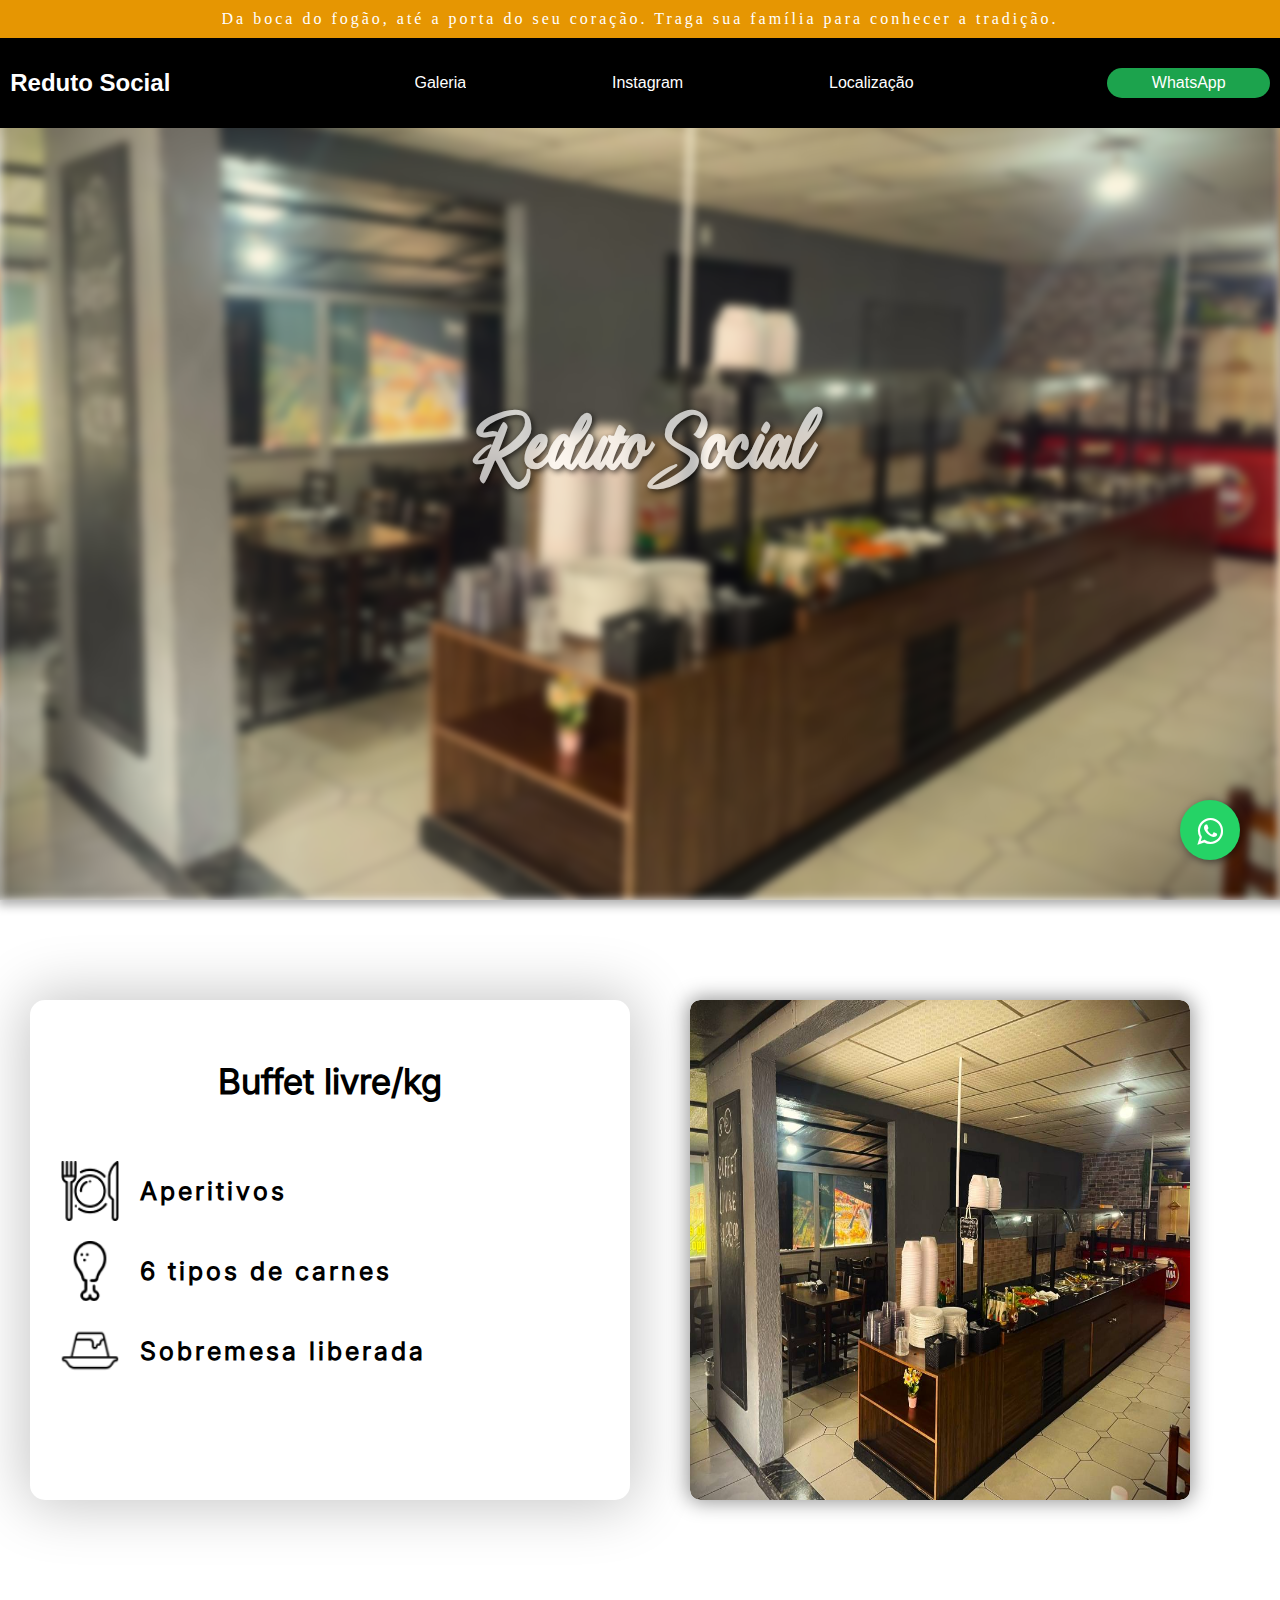
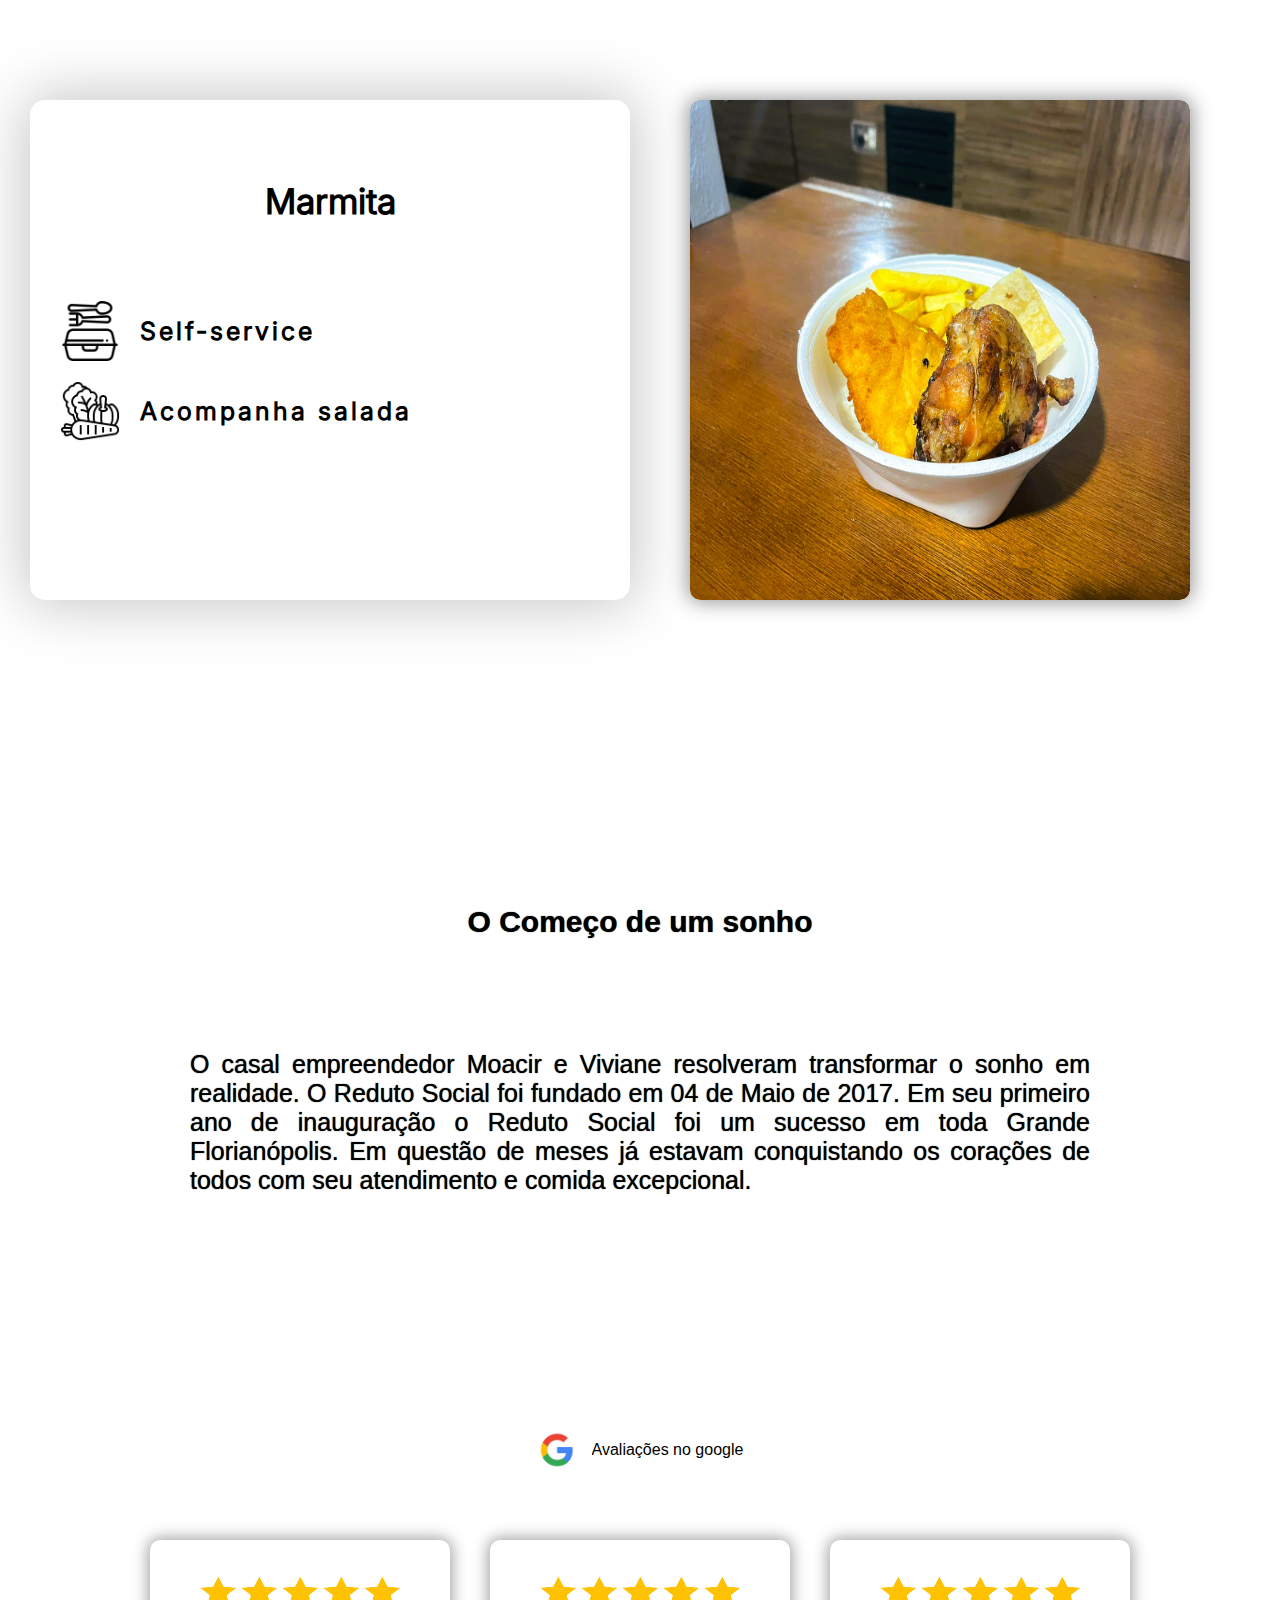
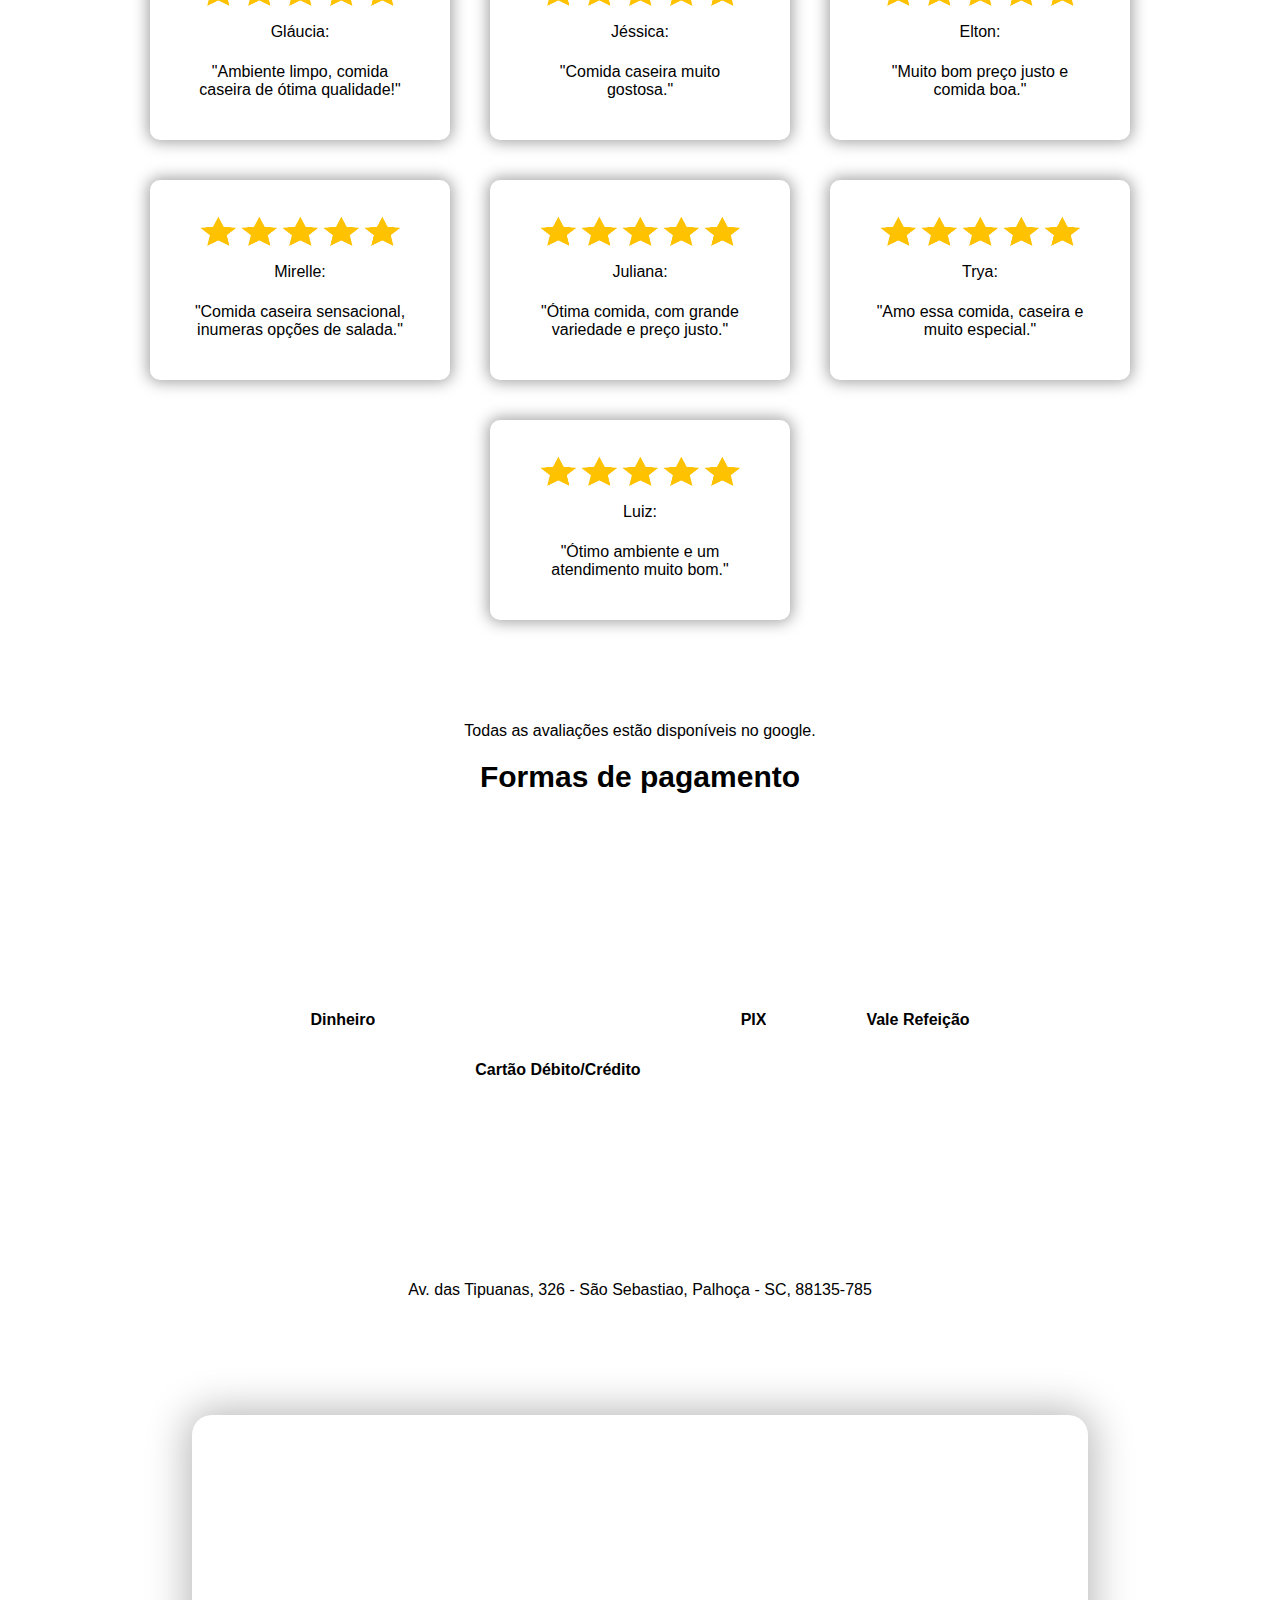
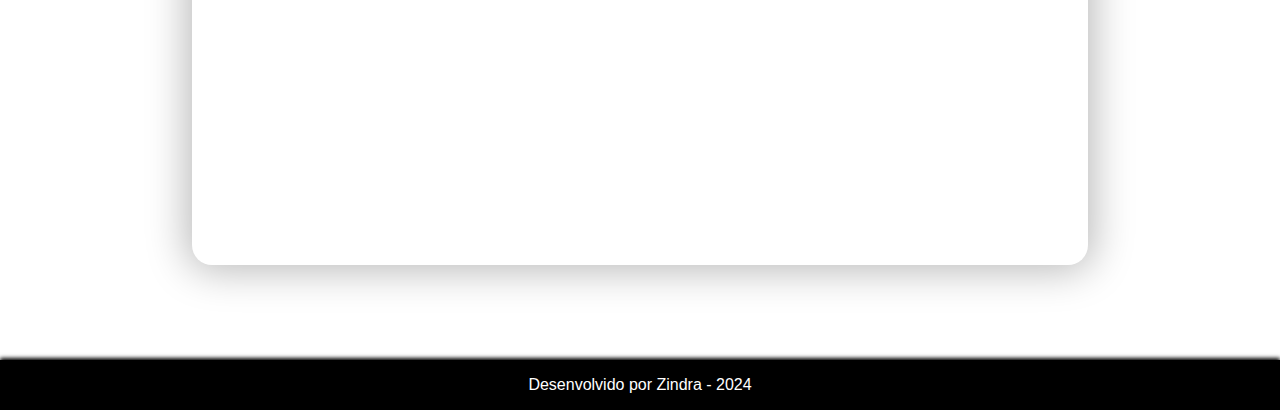
==== commit e8149cc0: "Adicionado armazenamento em cache no site e algumas melhorias no código css para deixar mais limpo" ====
--- a/index.html
+++ b/index.html
@@ -2,6 +2,7 @@
 <html>
 
 <head>
+  
   <meta charset='utf-8'>
   <meta http-equiv='X-UA-Compatible' content='IE=edge'>
   <title>Reduto Social</title>
@@ -14,13 +15,13 @@
 
 <body>
 
-<header class="menu">
+<header class="menu centro">
     <div class="slogan-menu">
       <h4>Da boca do fogão, até a porta do seu coração.
         Traga sua família para conhecer a tradição.</h4>
     </div>
 
-
+    
     <div class="submenu">
       <div class="menu-titulo">
        
@@ -59,9 +60,9 @@
 
 <section class="principal">
     <div class="containerprincipal">
-      <div class="imagem img1"  loading="lazy"></div>
-      <div class="imagem img2"  loading="lazy"></div>
-      <div class="imagem img3"  loading="lazy"></div>
+      <div class="imagem centro img1"  loading="lazy"></div>
+      <div class="imagem centro img2"  loading="lazy"></div>
+      <div class="imagem centro img3"  loading="lazy"></div>
       <h1 class="titulo">Reduto Social</h1>
     </div>
   </section>
@@ -107,13 +108,13 @@
     
   </section>
 
-  <section class="historia">
-    <div class="container_historia">
+  <section class="historia centro">
+    <div class="container_historia centro">
       <h2>O Começo de um sonho</h2>
       <p class="historia_principal">O casal empreendedor Moacir e Viviane resolveram transformar o sonho em realidade. O Reduto Social foi fundado em 04 de Maio de 2017. Em seu primeiro ano de inauguração o Reduto Social foi um sucesso em toda Grande Florianópolis. Em questão de meses já estavam conquistando os corações de todos com seu atendimento e comida excepcional.</p>
     </div>
 
-    <div class="historia_celular">
+    <div class="historia_celular centro">
       <h2>O Começo de um sonho</h2>
       <p class="historia_principal">Fundado em 04 de Maio em 2017 pelo casal Moacir e Viviane. O Reduto Social no seu primeiro ano já estava conquistando os corações de todos com seu atendimento e comida excepcional!</p>
     </div>
@@ -177,25 +178,25 @@
   <div class="containerPagamento">
       <div class="Dinheiro pag">
         <img src="assets/img/dinheiro.png" loading="lazy">
-        <p>Dinheiro</p>
+        <p class="centro">Dinheiro</p>
       </div>
       <div class="Cartao pag">
         <img src="assets/img/cartaobom.png"  loading="lazy">
-        <p>Cartão Débito/Crédito</p>
+        <p class="centro">Cartão Débito/Crédito</p>
       </div>
       <div class="pix pag">
         <img src="assets/img/pix.png"  loading="lazy">
-        <p>PIX</p>
+        <p class="centro">PIX</p>
       </div>
       <div class="valerefeicao pag">
         <img src="assets/img/vale.png" style="width: 100px;"  loading="lazy">
-        <p>Vale Refeição</p>
+        <p class="centro">Vale Refeição</p>
       </div>
   </div>
 
 </section>
 
-  <section class="endereco" id="endereco">
+  <section class="endereco centro" id="endereco">
     <div class="endereco-p">
       <p>
         Av. das Tipuanas, 326 - São Sebastiao, Palhoça - SC, 88135-785
--- a/style.css
+++ b/style.css
@@ -40,9 +40,6 @@
 .menu {
     animation: entrada1 350ms ease-in-out;
     width: 100%;
-    display: flex;
-    align-items: center;
-    justify-content: center;
     align-content: center;
     flex-wrap: wrap;
     position: fixed;
@@ -203,10 +200,6 @@
     width: 100vw;
     transform: translateX(-100%);
     filter: blur(5px);
-    display: flex;
-    height: 800px;
-    justify-content: center;
-    align-content: center;
     flex-wrap: nowrap;
     align-items: center;
 }
@@ -247,6 +240,7 @@
     overflow: hidden;
     animation: entrada1 400ms ease;
     width: 600%;
+    height: 100vh;
 }
 .containerprincipal {
     
@@ -390,9 +384,6 @@
     overflow-y: hidden;
     width: 100vw;
     height: 700px;
-    display: flex;
-    justify-content: center;
-    align-items: center;
     flex-wrap: wrap;
 }
 
@@ -464,9 +455,6 @@
 
 .pag>p {
     width: 100%;
-    display: flex;
-    align-items: center;
-    justify-content: center;
     font-weight: bold;
 }
 
@@ -511,6 +499,7 @@
     height: 700px;
     overflow: hidden;
     flex-wrap: wrap;
+    animation: entrada1 350ms ease-in;
 }
 
 .container-descricao {
@@ -584,10 +573,7 @@
 /* Historia do site */
 
 .historia {
-    display: flex;
     width: 100vw;
-    justify-content: center;
-    align-items: center;
     flex-wrap: nowrap;
     height: 700px;
     animation: entrada1 350ms ease-in;
@@ -603,8 +589,6 @@
     text-shadow: 0 0px 1px black;
     border-radius: 40px;
     width: 1000px;
-    justify-content: center;
-    align-items: center;
     flex-wrap: wrap;
     height: 500px;
     animation: entrada1 350ms ease-in;
@@ -612,14 +596,11 @@
 
 .container_historia {
     padding: 50px;
-    display: flex;
     font-size: 25px;
     text-align: justify;
     text-shadow: 0 0px 1px black;
     border-radius: 40px;
     width: 1000px;
-    justify-content: center;
-    align-items: center;
     flex-wrap: wrap;
     height: 500px;
 
@@ -743,13 +724,20 @@
     }
 }
 
+
+@media screen and (max-width: 1024px){
+    .imagem-slide{
+        display: none;
+    }
+}
+
 /* Formato para celular */
 @media screen and (max-width: 768px) {
 
     
 
     .buffet{
-        height: 500px;
+        height: 600px;
     }
 
     .descricao-buffet{
